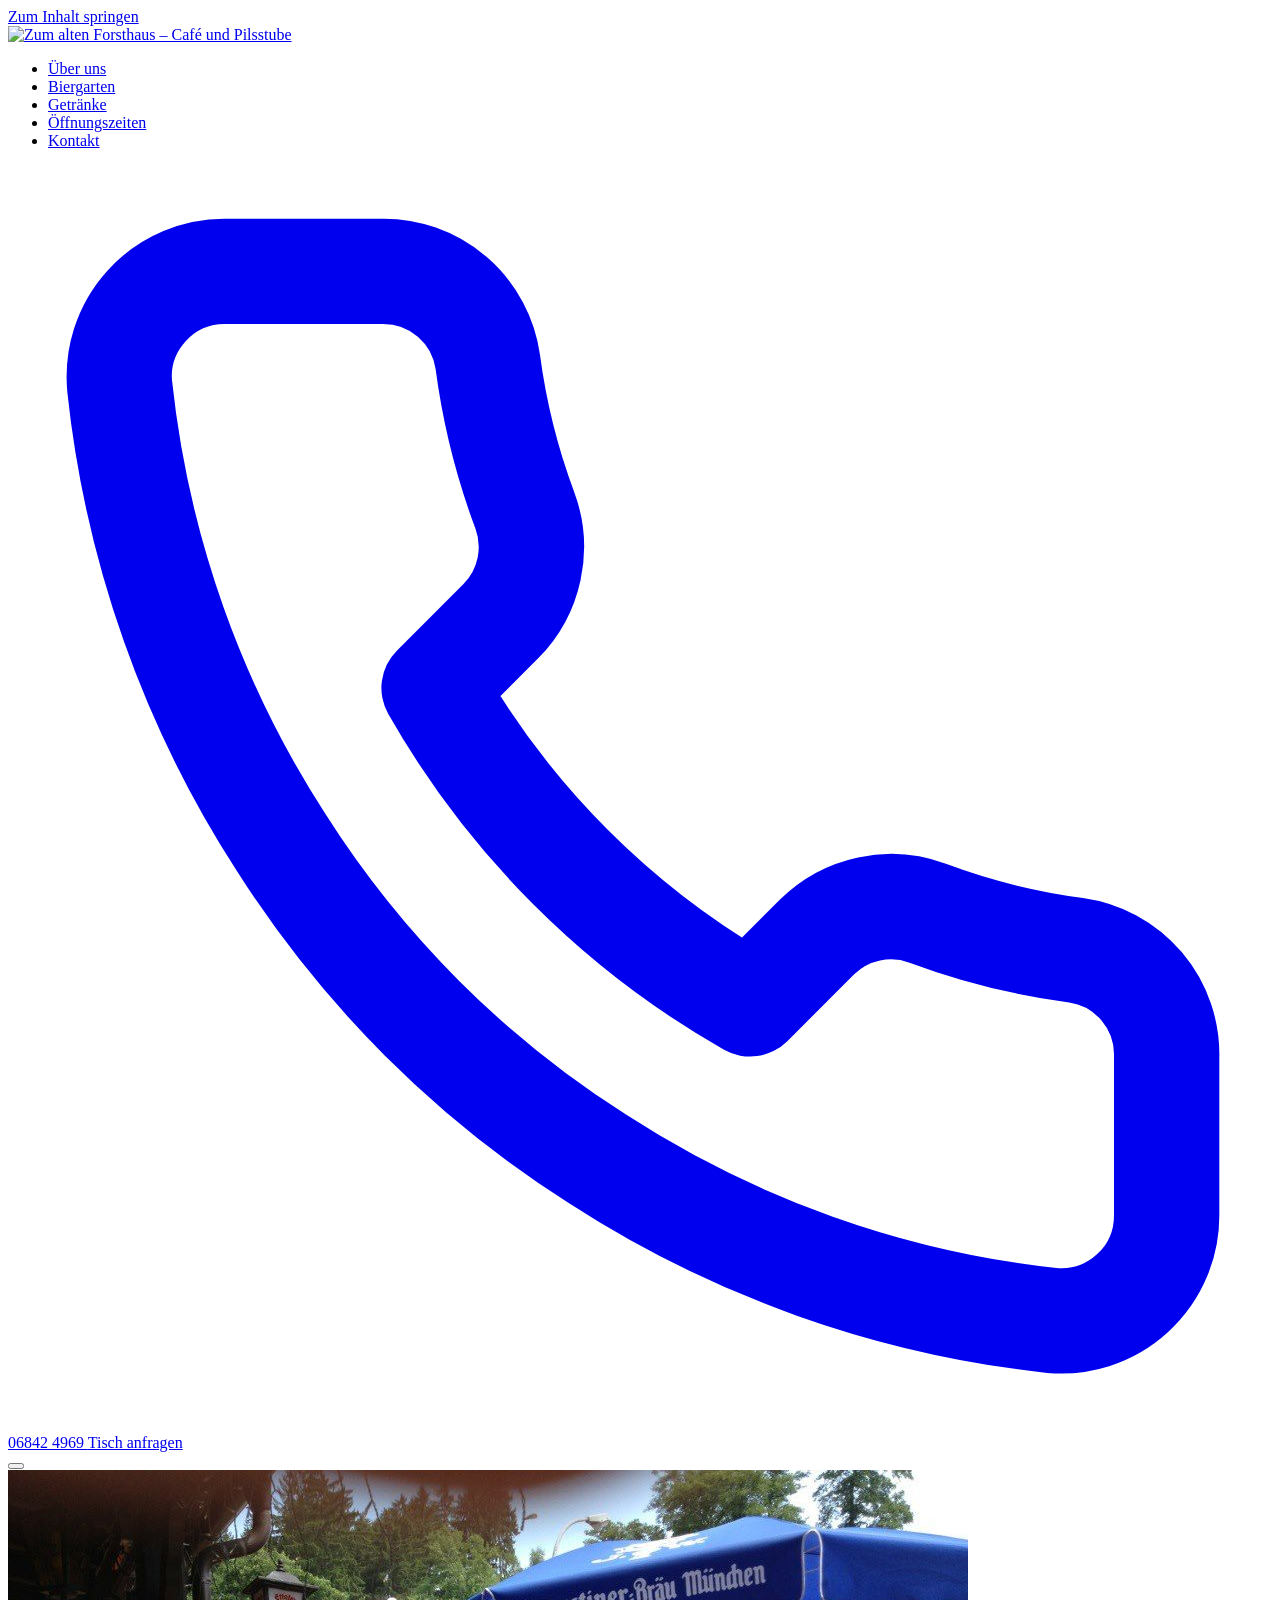
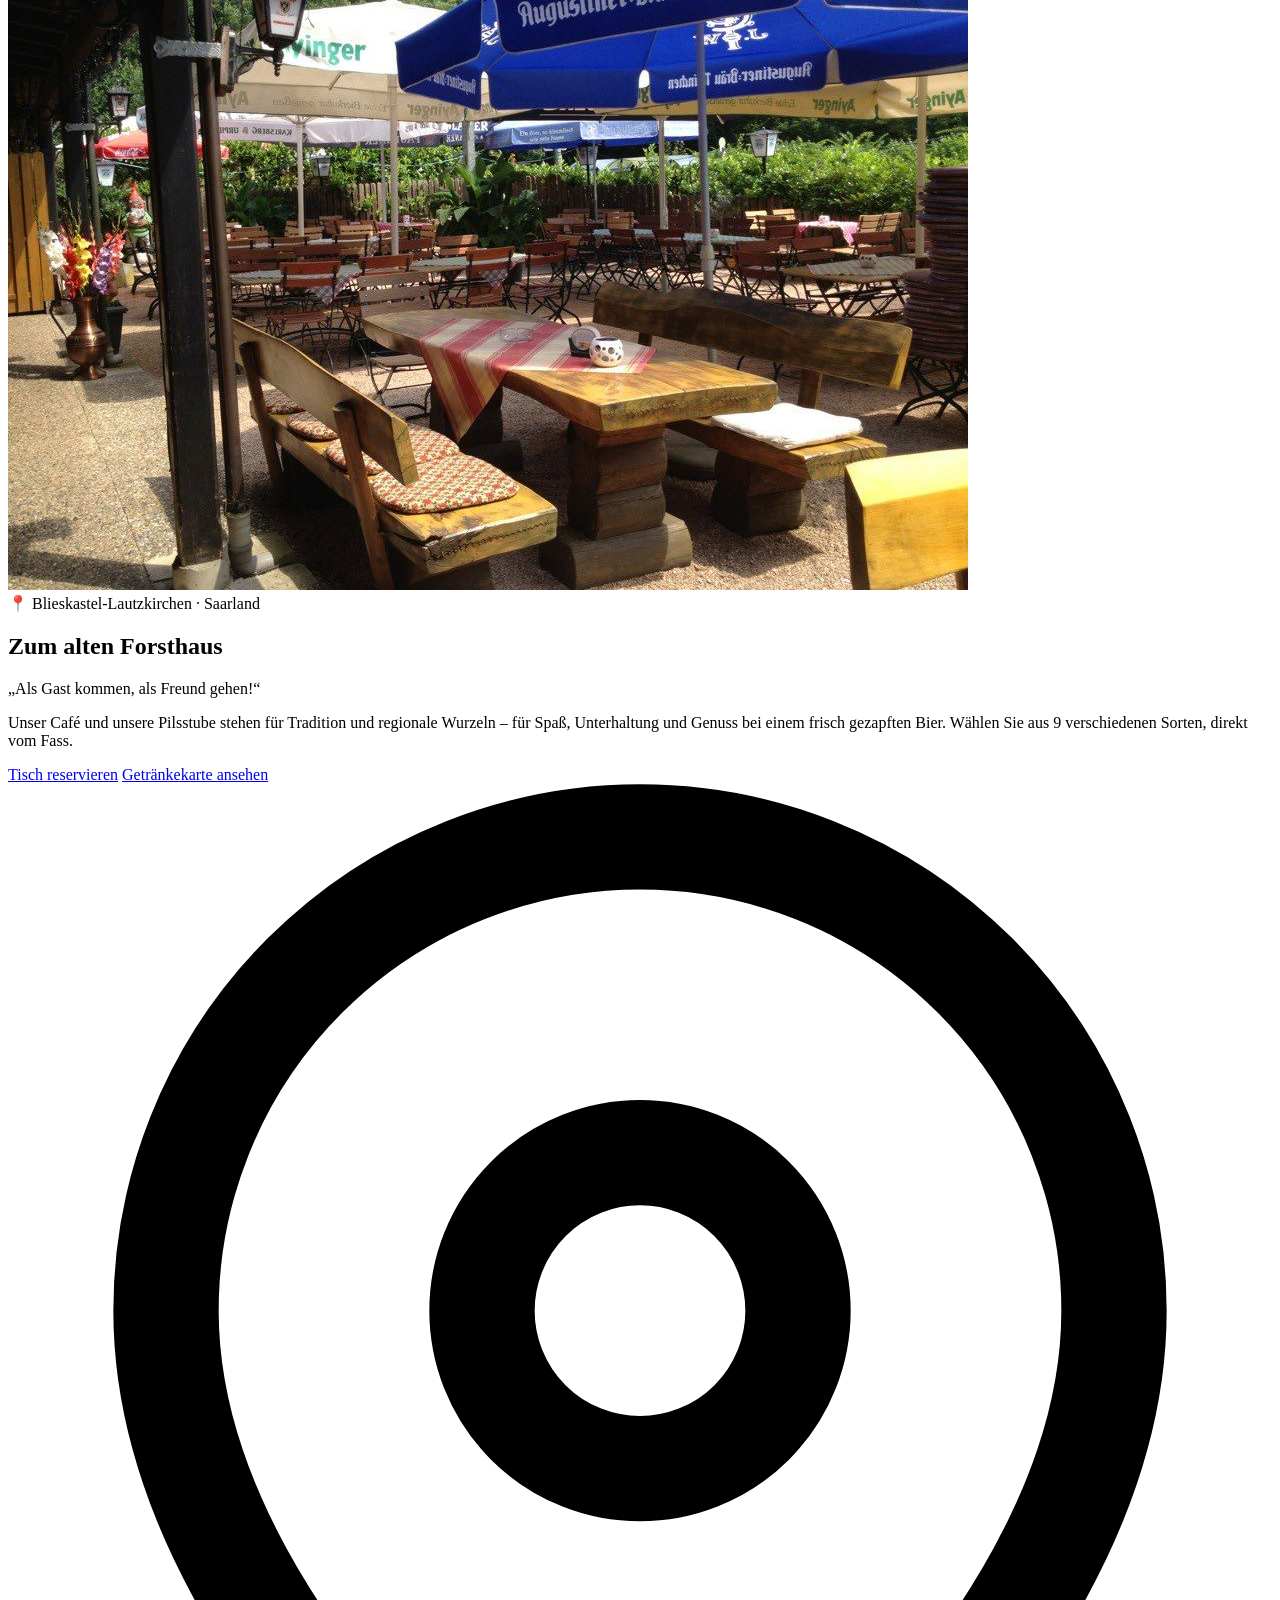
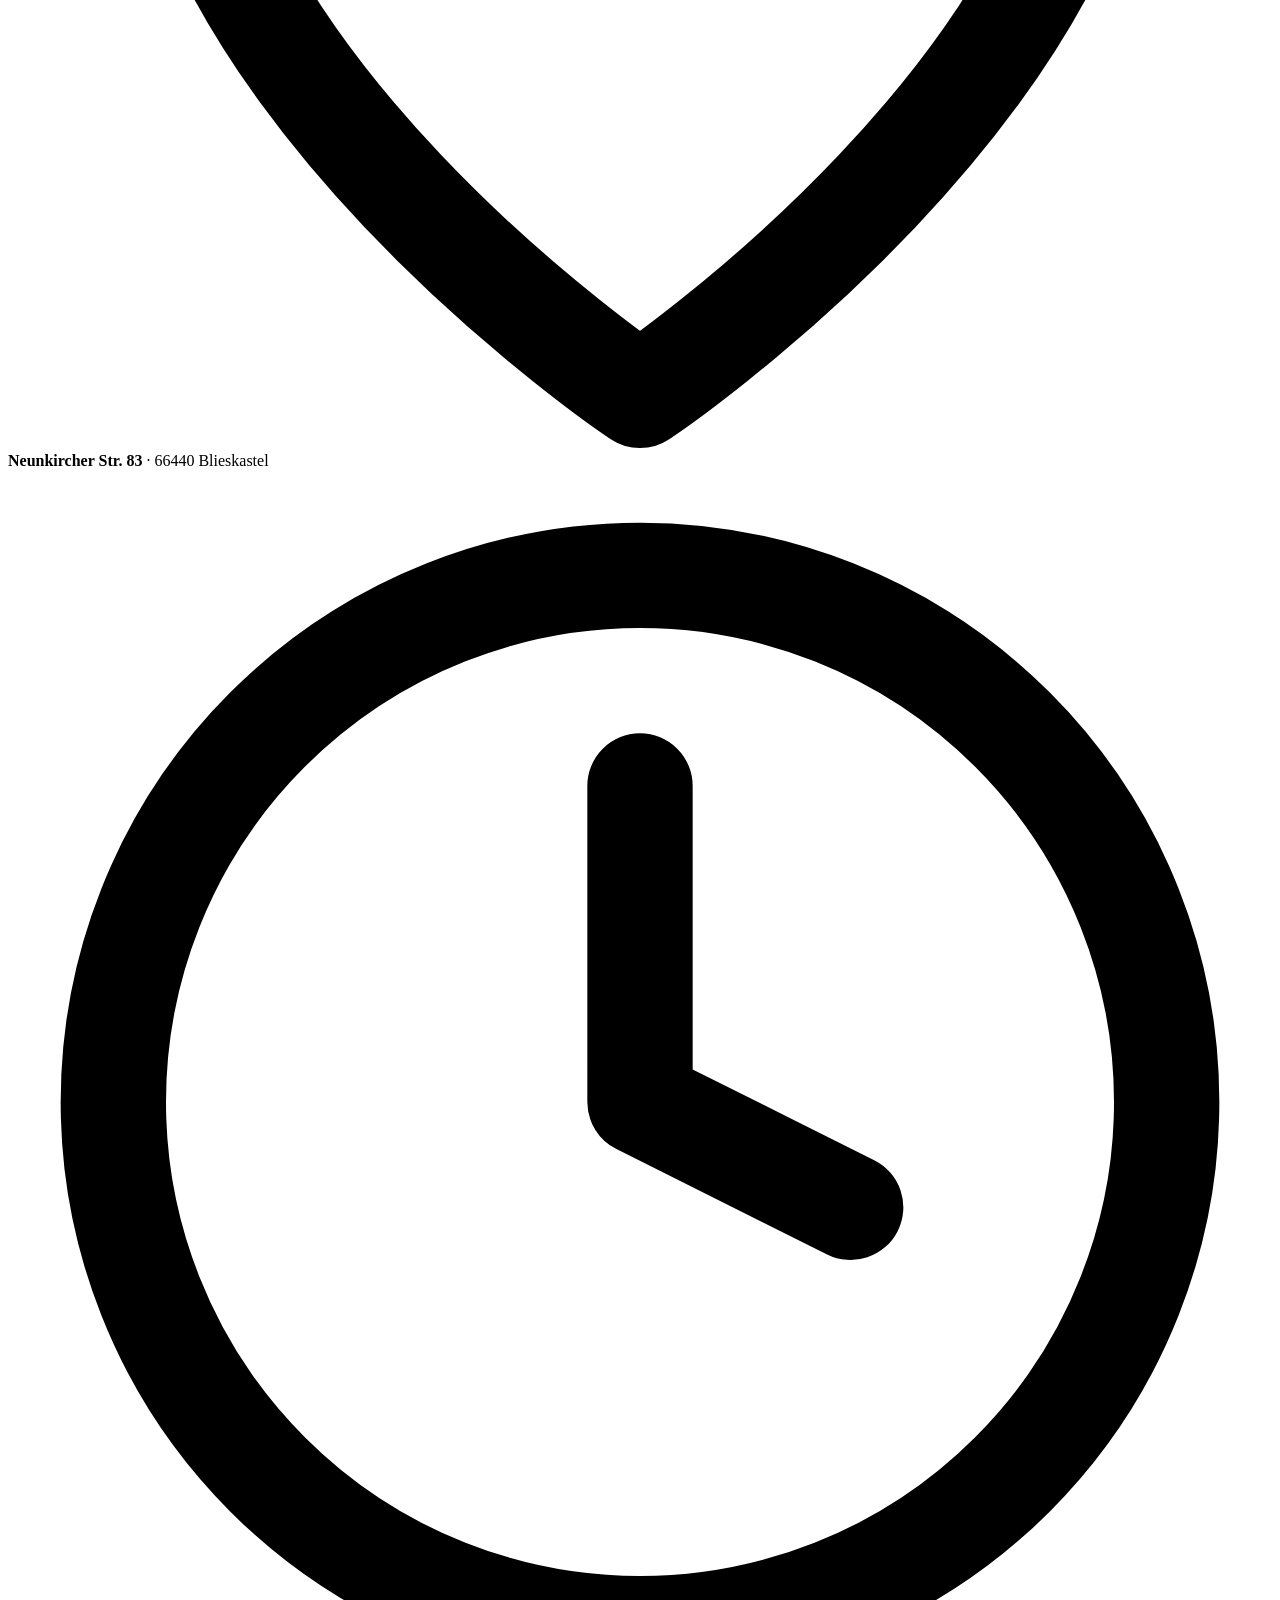
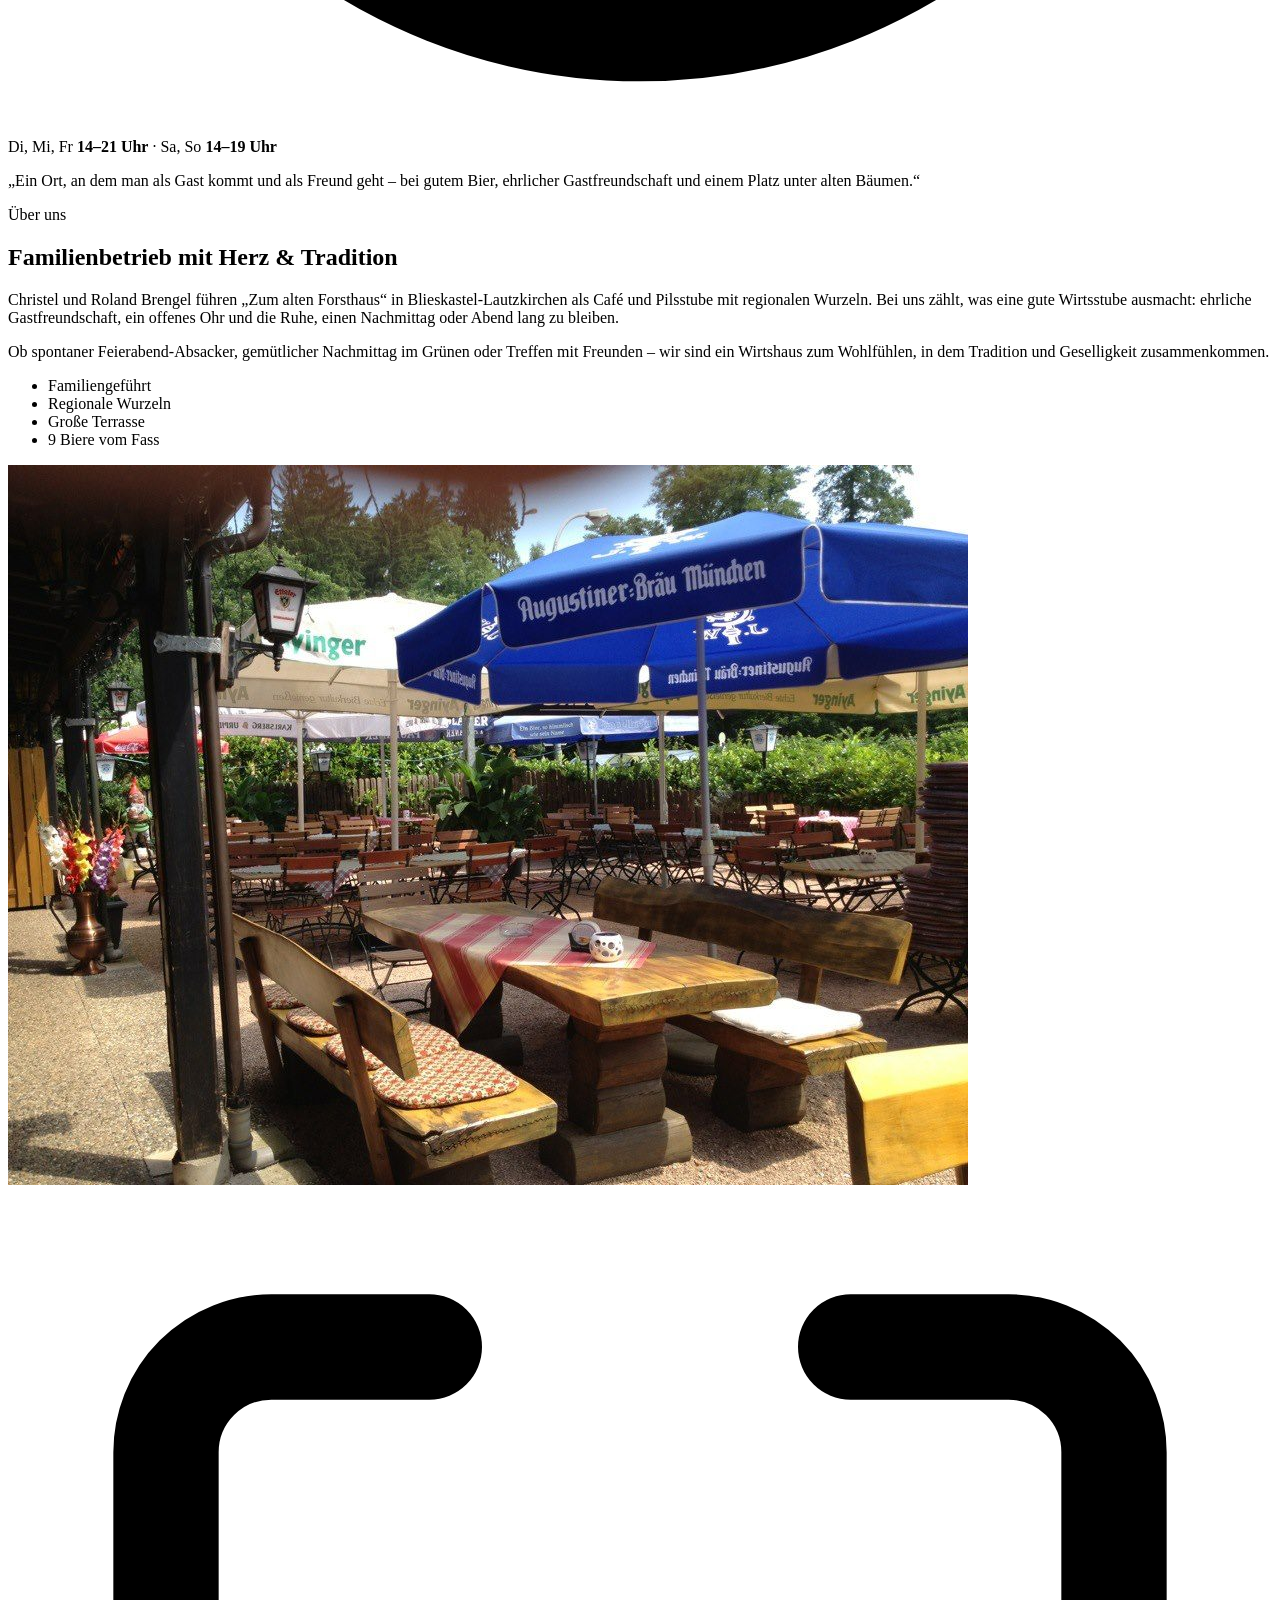
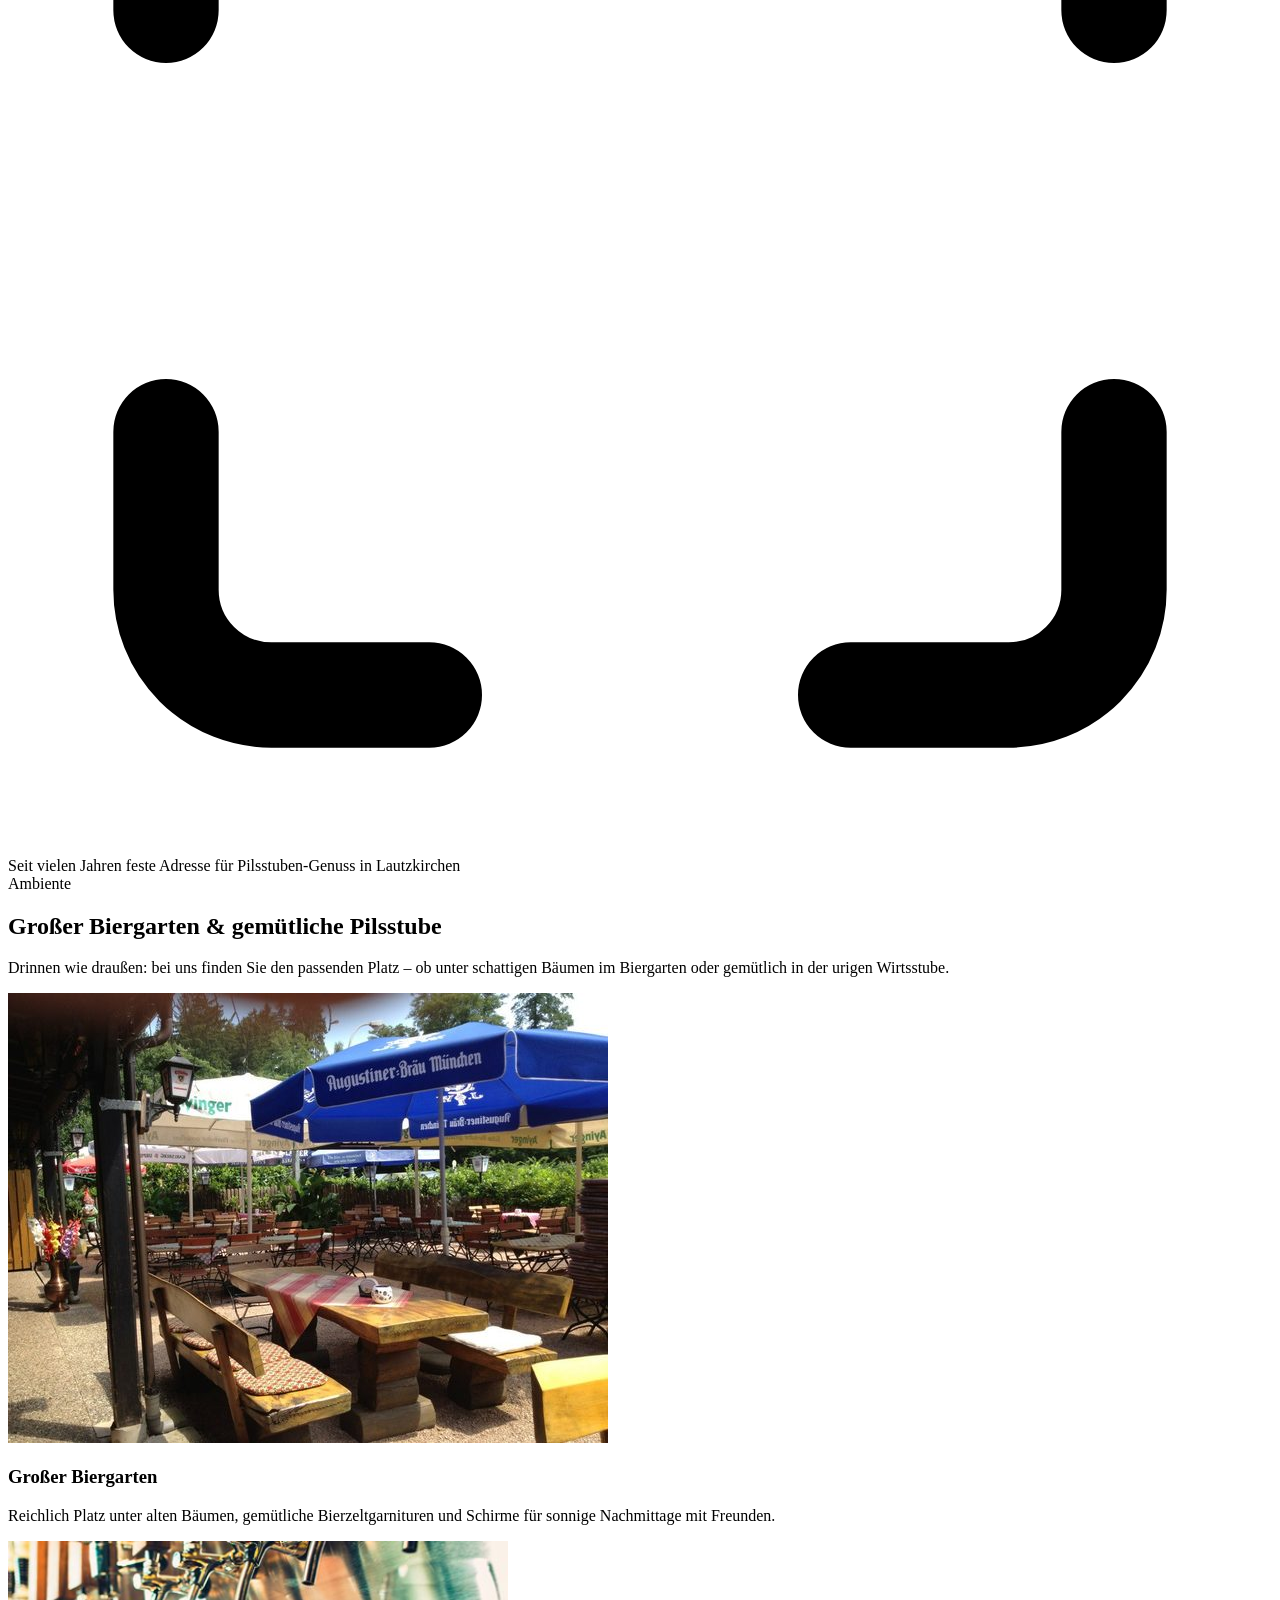
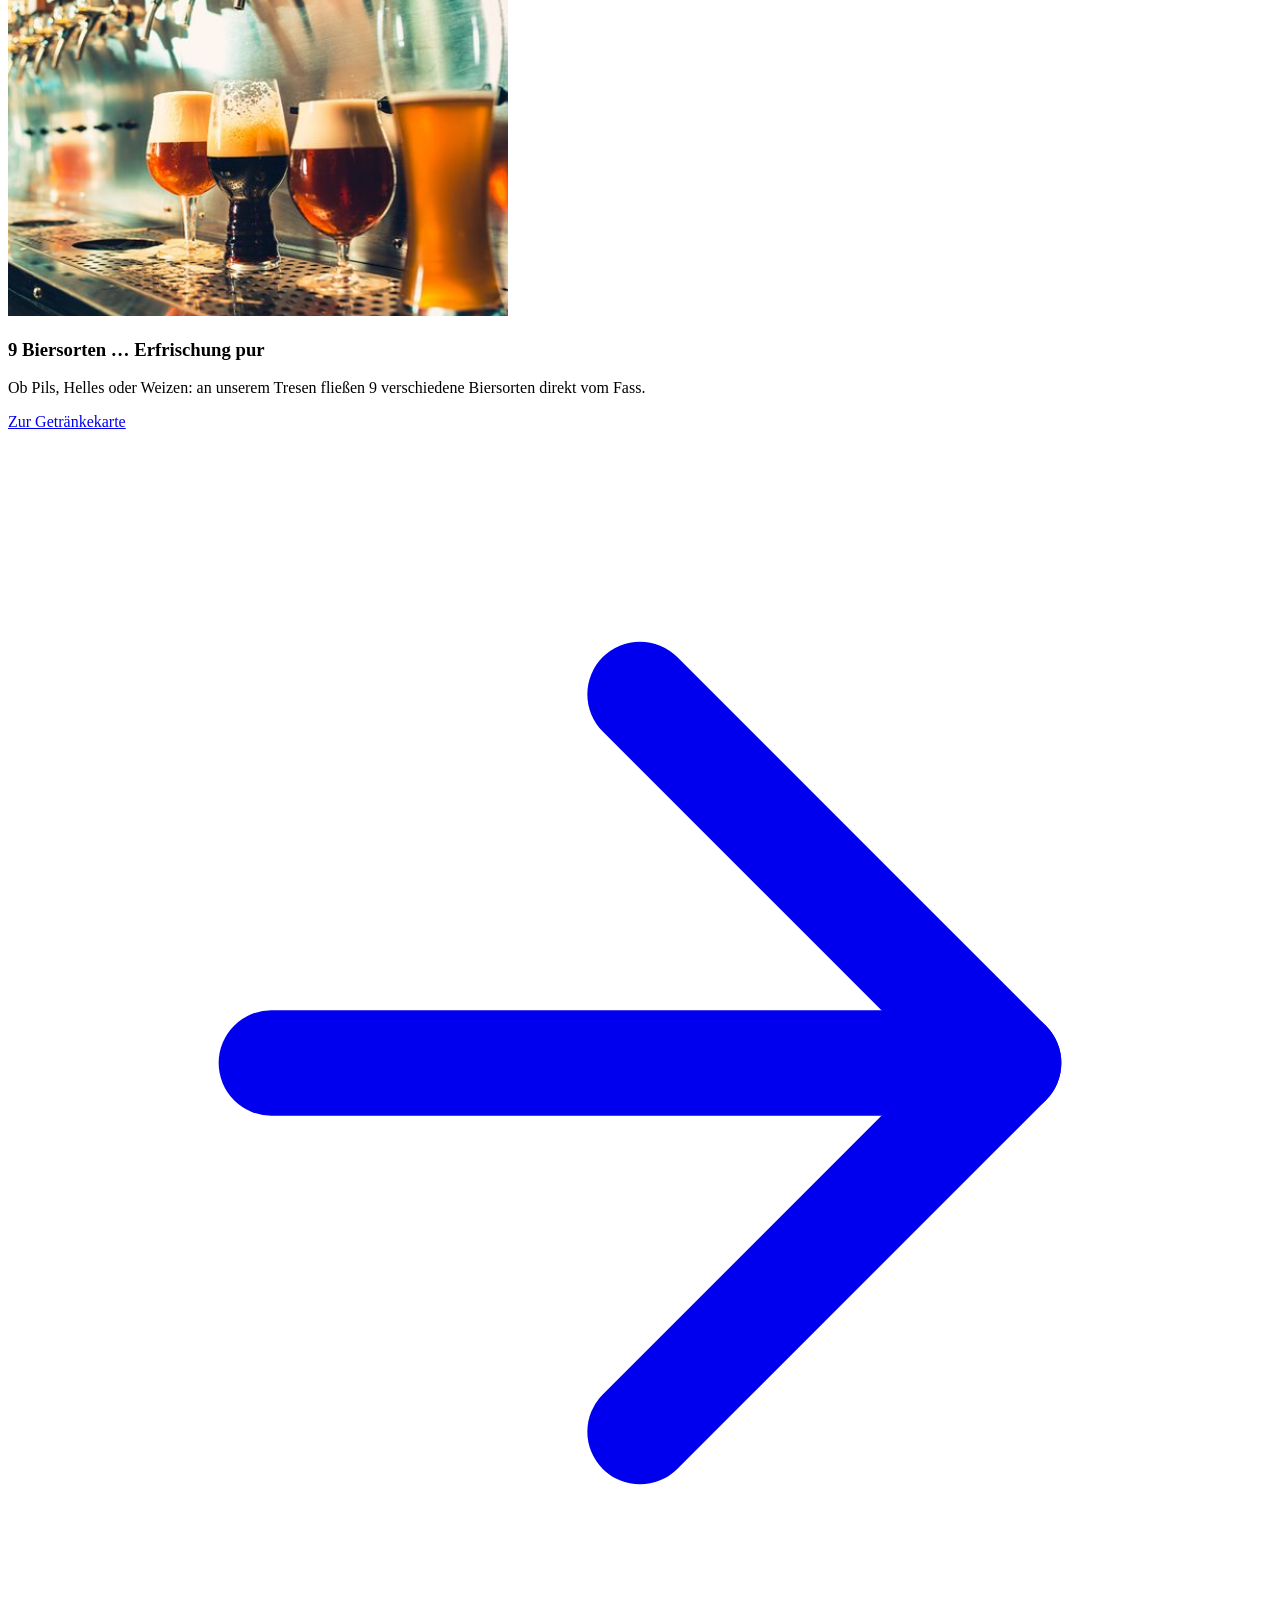
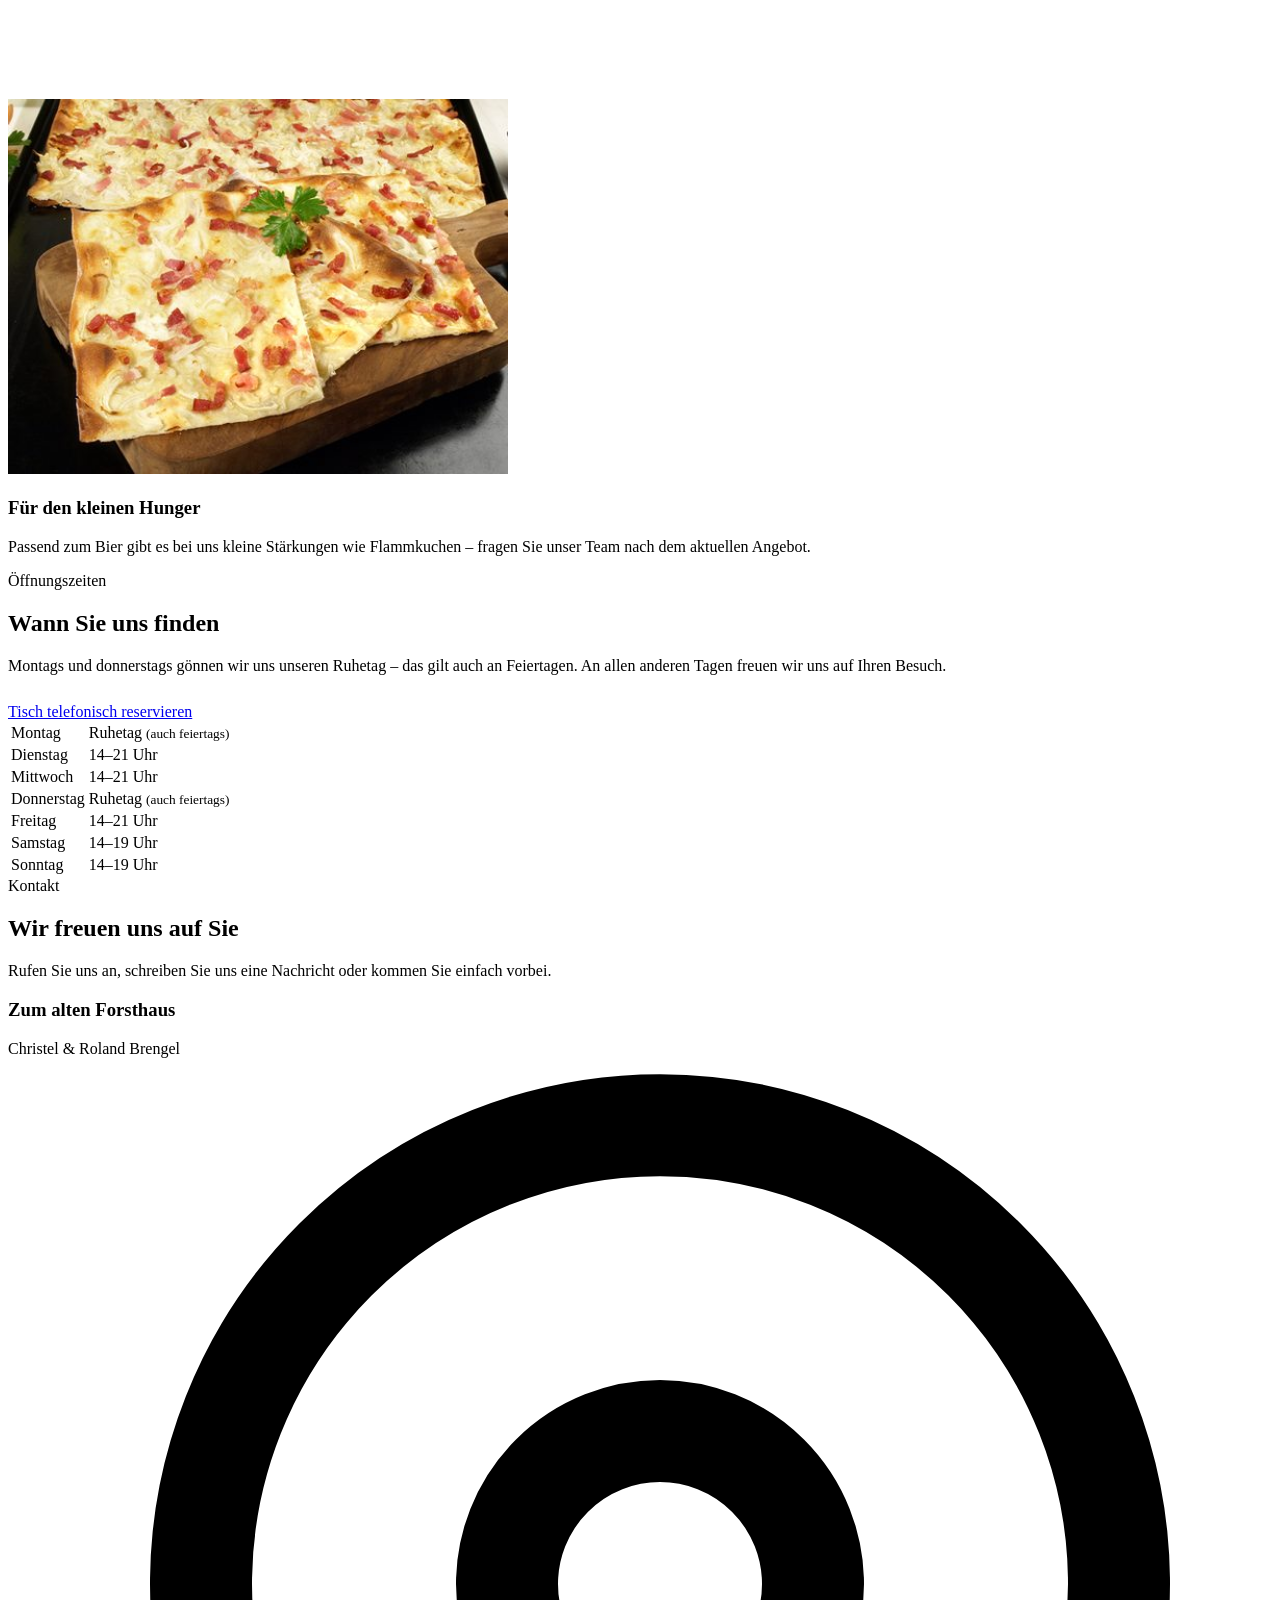
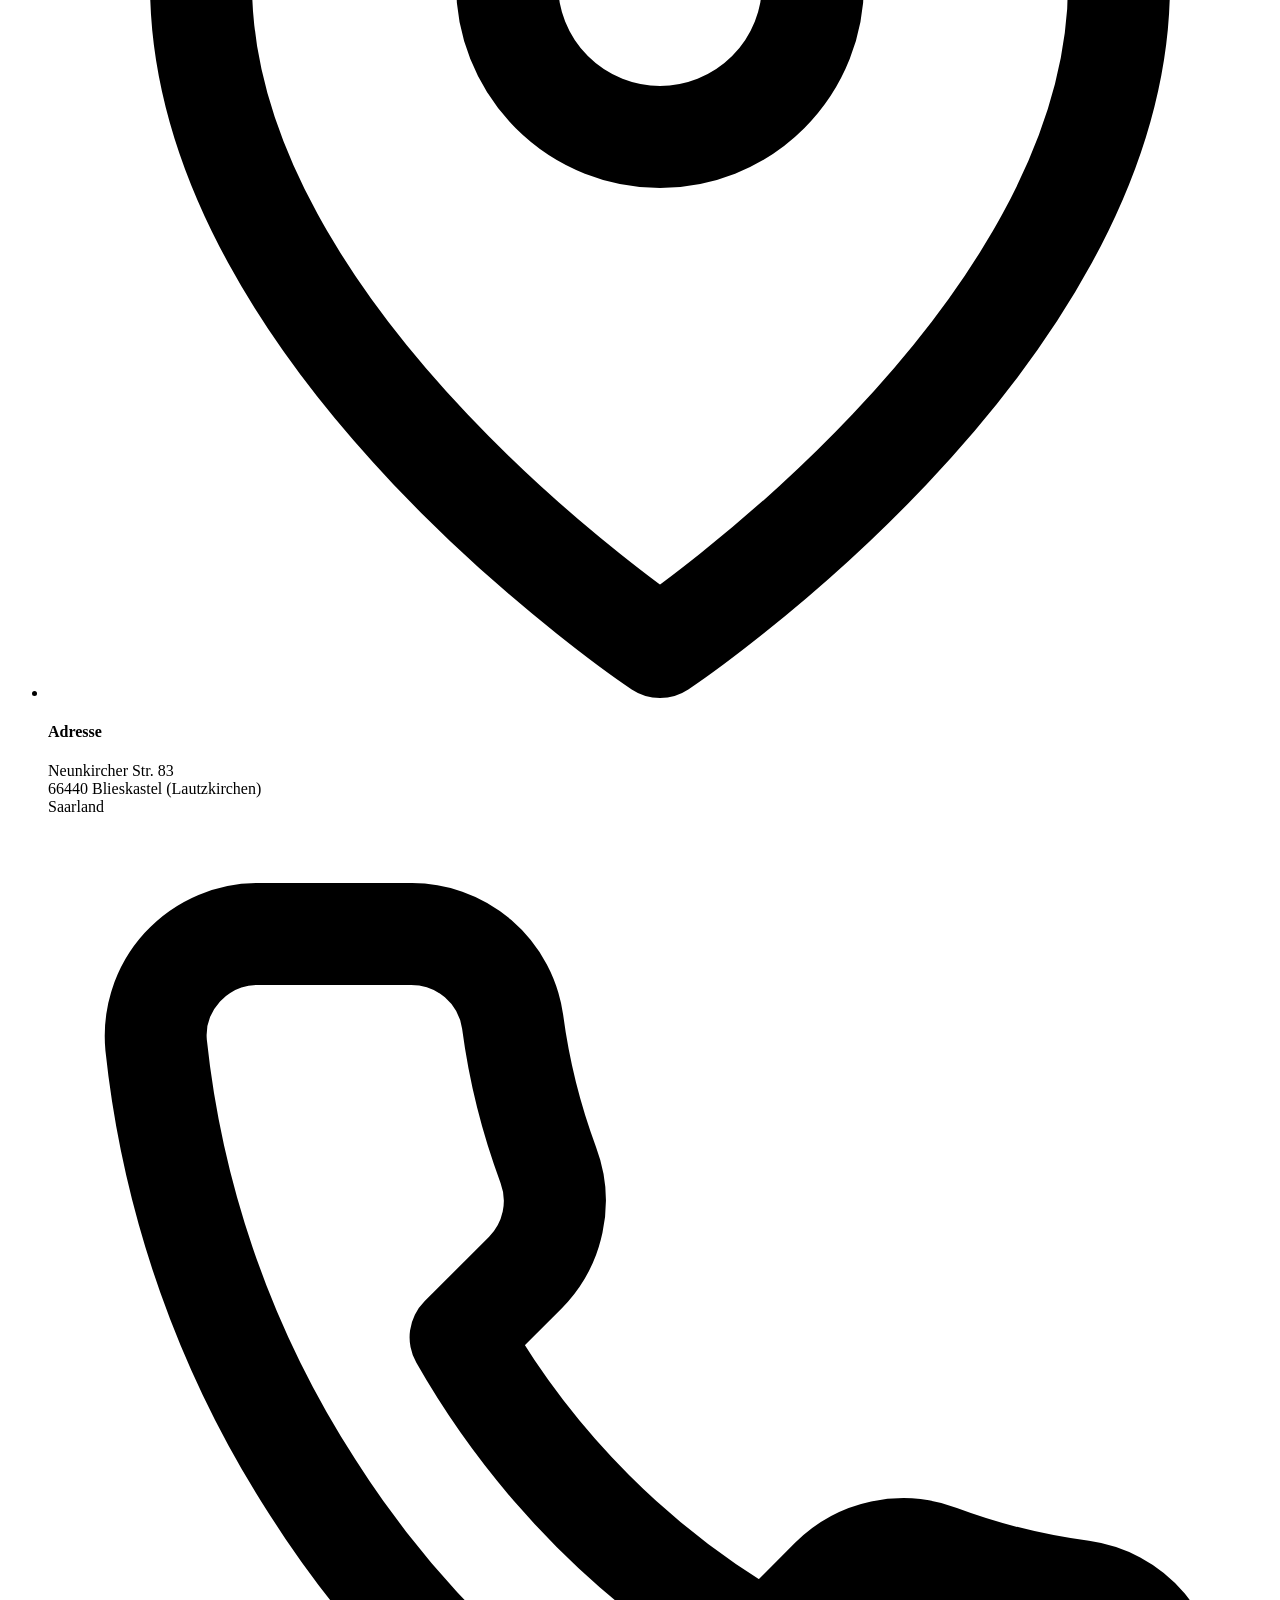
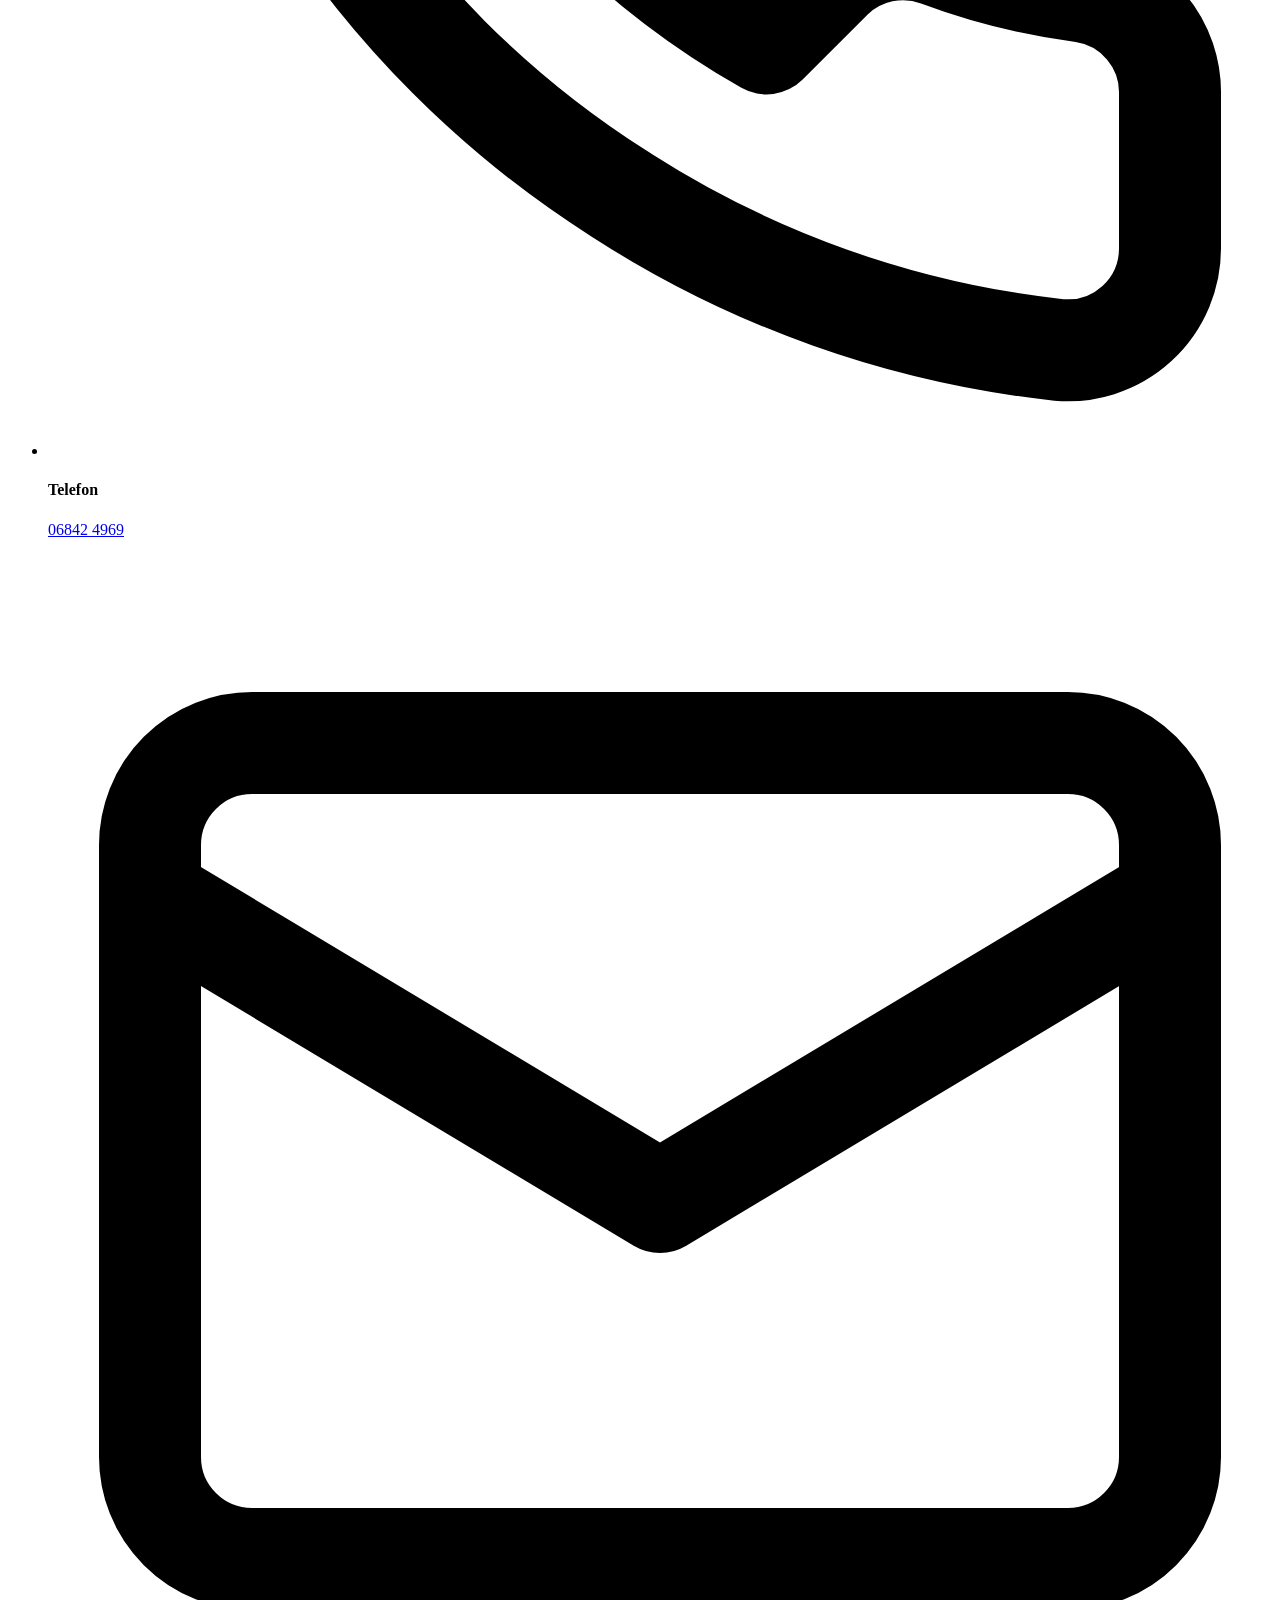
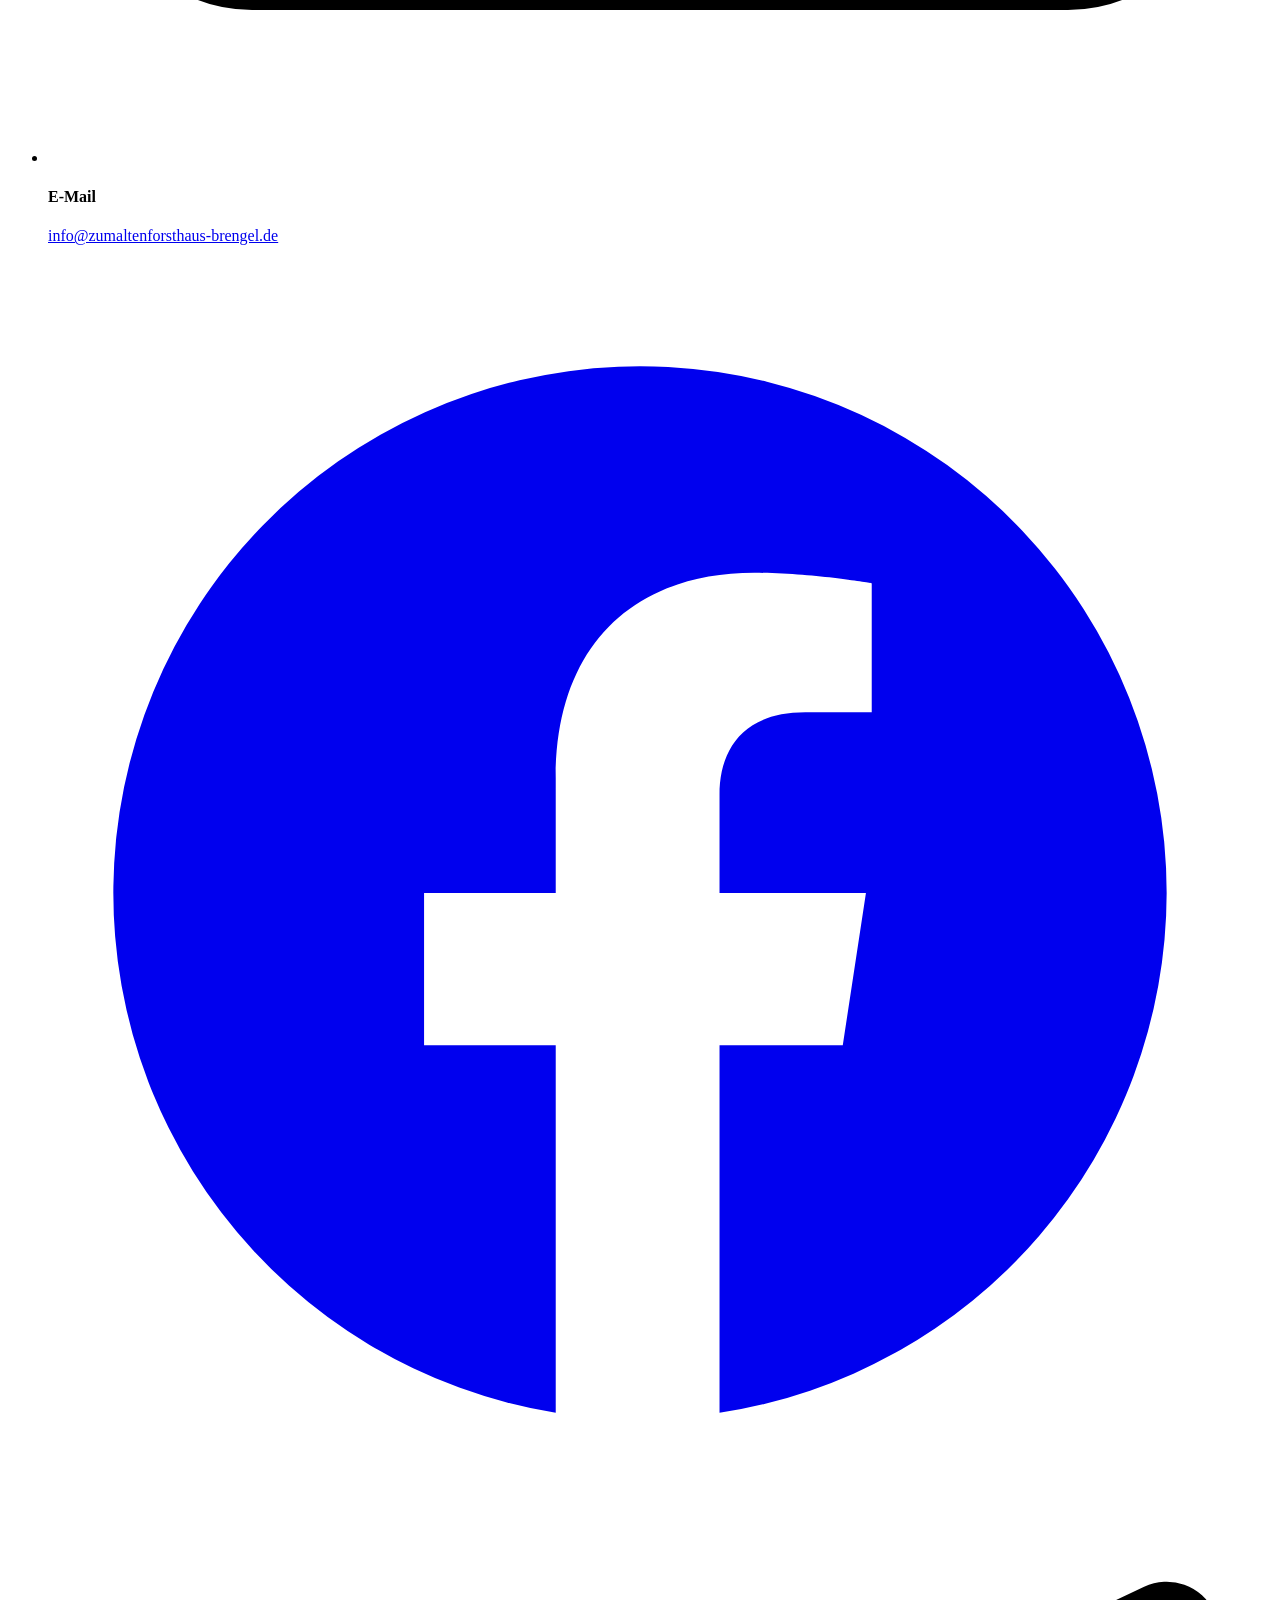
==== index.html @ a4720bac "Preview-Deploy: Zum alten Forsthaus (Redesign) Nur für Präsentationszwecke – Pfade auf /zum-alten-fo" ====
<!DOCTYPE html>
<html lang="de-DE">
<head>
<meta charset="UTF-8">
<meta name="viewport" content="width=device-width, initial-scale=1">
<title>Zum alten Forsthaus – Café &amp; Pilsstube in Blieskastel-Lautzkirchen</title>
<meta name="description" content="Café und Pilsstube „Zum alten Forsthaus“ in Blieskastel-Lautzkirchen: großer Biergarten, 9 Biersorten frisch vom Fass, gemütliche Wirtsstube. Familienbetrieb von Christel &amp; Roland Brengel.">
<link rel="canonical" href="https://zumaltenforsthaus-brengel.de/">

<!-- Open Graph / Facebook -->
<meta property="og:locale" content="de_DE">
<meta property="og:type" content="restaurant">
<meta property="og:site_name" content="Zum alten Forsthaus">
<meta property="og:title" content="Zum alten Forsthaus – Café &amp; Pilsstube in Blieskastel-Lautzkirchen">
<meta property="og:description" content="Großer Biergarten, 9 Biersorten frisch vom Fass und eine gemütliche Wirtsstube: Café und Pilsstube „Zum alten Forsthaus“ in Blieskastel-Lautzkirchen.">
<meta property="og:url" content="https://zumaltenforsthaus-brengel.de/">
<meta property="og:image" content="https://zumaltenforsthaus-brengel.de/assets/img/biergarten-md.jpg">
<meta property="og:image:width" content="960">
<meta property="og:image:height" content="720">

<!-- Twitter -->
<meta name="twitter:card" content="summary_large_image">
<meta name="twitter:title" content="Zum alten Forsthaus – Café &amp; Pilsstube in Blieskastel-Lautzkirchen">
<meta name="twitter:description" content="Großer Biergarten, 9 Biersorten frisch vom Fass und eine gemütliche Wirtsstube in Blieskastel-Lautzkirchen.">
<meta name="twitter:image" content="https://zumaltenforsthaus-brengel.de/assets/img/biergarten-md.jpg">

<meta name="robots" content="index, follow">
<meta name="theme-color" content="#58311a">
<link rel="icon" href="/zum-alten-forsthaus-preview/favicon.ico" sizes="any">
<link rel="icon" type="image/png" sizes="32x32" href="/zum-alten-forsthaus-preview/assets/img/favicon-32.png">
<link rel="apple-touch-icon" href="/zum-alten-forsthaus-preview/assets/img/favicon-180.png">
<link rel="manifest" href="/zum-alten-forsthaus-preview/site.webmanifest">
<link rel="preload" as="image" href="/zum-alten-forsthaus-preview/assets/img/biergarten-md.jpg" imagesrcset="/assets/img/biergarten-sm.jpg 600w, /assets/img/biergarten-md.jpg 960w" imagesizes="100vw">
<link rel="preload" as="font" type="font/woff2" href="/zum-alten-forsthaus-preview/assets/fonts/inter-400.woff2" crossorigin>
<link rel="stylesheet" href="/zum-alten-forsthaus-preview/assets/css/style.css">

<!-- LocalBusiness Strukturierte Daten -->
<script type="application/ld+json">
{
  "@context": "https://schema.org",
  "@type": ["CafeOrCoffeeShop", "BarOrPub"],
  "@id": "https://zumaltenforsthaus-brengel.de/#business",
  "name": "Zum alten Forsthaus",
  "alternateName": "Café und Pilsstube Zum alten Forsthaus",
  "url": "https://zumaltenforsthaus-brengel.de/",
  "image": "https://zumaltenforsthaus-brengel.de/assets/img/biergarten-md.jpg",
  "logo": "https://zumaltenforsthaus-brengel.de/assets/img/logo.png",
  "telephone": "+49-6842-4969",
  "email": "info@zumaltenforsthaus-brengel.de",
  "priceRange": "€€",
  "description": "Café und Pilsstube in Blieskastel-Lautzkirchen mit großem Biergarten und 9 Biersorten frisch vom Fass.",
  "address": {
    "@type": "PostalAddress",
    "streetAddress": "Neunkircher Str. 83",
    "addressLocality": "Blieskastel",
    "addressRegion": "Saarland",
    "postalCode": "66440",
    "addressCountry": "DE"
  },
  "openingHoursSpecification": [
    { "@type": "OpeningHoursSpecification", "dayOfWeek": ["Tuesday","Wednesday","Friday"], "opens": "14:00", "closes": "21:00" },
    { "@type": "OpeningHoursSpecification", "dayOfWeek": ["Saturday","Sunday"], "opens": "14:00", "closes": "19:00" }
  ],
  "sameAs": [
    "https://www.facebook.com/Zum-alten-Forsthaus-636646933018652/"
  ],
  "menu": "https://zumaltenforsthaus-brengel.de/getraenke",
  "servesCuisine": "Regionale Wirtshausküche, Flammkuchen, Bier vom Fass"
}
</script>
</head>
<body>
<a class="skip-link" href="#main">Zum Inhalt springen</a>

<header class="site-header">
  <div class="container header-inner">
    <a class="brand" href="/zum-alten-forsthaus-preview/" aria-label="Zum alten Forsthaus – Startseite">
      <img src="/zum-alten-forsthaus-preview/assets/img/logo.png" width="350" height="97" alt="Zum alten Forsthaus – Café und Pilsstube">
    </a>
    <nav class="main-nav" aria-label="Hauptnavigation">
      <ul>
        <li><a href="#ueber-uns">Über uns</a></li>
        <li><a href="#biergarten">Biergarten</a></li>
        <li><a href="/zum-alten-forsthaus-preview/getraenke.html">Getränke</a></li>
        <li><a href="#oeffnungszeiten">Öffnungszeiten</a></li>
        <li><a href="#kontakt">Kontakt</a></li>
      </ul>
      <div class="header-cta">
        <a class="header-phone" href="tel:+4968424969">
          <svg viewBox="0 0 24 24" fill="none" stroke="currentColor" stroke-width="2" stroke-linecap="round" stroke-linejoin="round"><path d="M22 16.92v3a2 2 0 0 1-2.18 2 19.79 19.79 0 0 1-8.63-3.07 19.5 19.5 0 0 1-6-6 19.79 19.79 0 0 1-3.07-8.67A2 2 0 0 1 4.11 2h3a2 2 0 0 1 2 1.72c.127.96.361 1.903.7 2.81a2 2 0 0 1-.45 2.11L8.09 9.91a16 16 0 0 0 6 6l1.27-1.27a2 2 0 0 1 2.11-.45c.907.339 1.85.573 2.81.7A2 2 0 0 1 22 16.92z"/></svg>
          <span>06842&nbsp;4969</span>
        </a>
        <a class="btn btn-primary" href="#kontakt">Tisch anfragen</a>
      </div>
    </nav>
    <button class="nav-toggle" aria-label="Menü öffnen" aria-expanded="false" aria-controls="mobile-nav">
      <span></span><span></span><span></span>
    </button>
  </div>
  <div id="mobile-nav" class="mobile-nav" hidden>
    <ul>
      <li><a href="#ueber-uns">Über uns</a></li>
      <li><a href="#biergarten">Biergarten</a></li>
      <li><a href="/zum-alten-forsthaus-preview/getraenke.html">Getränke</a></li>
      <li><a href="#oeffnungszeiten">Öffnungszeiten</a></li>
      <li><a href="#kontakt">Kontakt</a></li>
      <li><a href="tel:+4968424969">06842 4969 anrufen</a></li>
    </ul>
  </div>
</header>

<main id="main">

  <!-- Hero -->
  <section class="hero">
    <div class="hero-media">
      <img src="/zum-alten-forsthaus-preview/assets/img/biergarten-md.jpg"
           srcset="/assets/img/biergarten-sm.jpg 600w, /assets/img/biergarten-md.jpg 960w"
           sizes="100vw"
           width="960" height="720"
           alt="Sonniger Biergarten mit rustikalen Holzbänken und Sonnenschirmen im Café Zum alten Forsthaus"
           fetchpriority="high">
    </div>
    <div class="container hero-content">
      <span class="hero-badge">📍 Blieskastel-Lautzkirchen · Saarland</span>
      <h1>Zum alten Forsthaus</h1>
      <p class="tagline">„Als Gast kommen, als Freund gehen!“</p>
      <p class="lede">Unser Café und unsere Pilsstube stehen für Tradition und regionale Wurzeln – für Spaß, Unterhaltung und Genuss bei einem frisch gezapften Bier. Wählen Sie aus 9 verschiedenen Sorten, direkt vom Fass.</p>
      <div class="btn-row">
        <a class="btn btn-primary" href="#kontakt">Tisch reservieren</a>
        <a class="btn btn-ghost" href="/zum-alten-forsthaus-preview/getraenke.html">Getränkekarte ansehen</a>
      </div>
      <div class="hero-meta">
        <div>
          <svg viewBox="0 0 24 24" fill="none" stroke="currentColor" stroke-width="2" stroke-linecap="round" stroke-linejoin="round"><path d="M21 10c0 7-9 13-9 13s-9-6-9-13a9 9 0 0 1 18 0z"/><circle cx="12" cy="10" r="3"/></svg>
          <span><strong>Neunkircher Str. 83</strong> · 66440 Blieskastel</span>
        </div>
        <div>
          <svg viewBox="0 0 24 24" fill="none" stroke="currentColor" stroke-width="2" stroke-linecap="round" stroke-linejoin="round"><circle cx="12" cy="12" r="10"/><polyline points="12 6 12 12 16 14"/></svg>
          <span>Di, Mi, Fr <strong>14–21 Uhr</strong> · Sa, So <strong>14–19 Uhr</strong></span>
        </div>
      </div>
    </div>
  </section>

  <div class="motto">
    <div class="container">
      <p>„Ein Ort, an dem man als Gast kommt und als Freund geht – bei gutem Bier, ehrlicher Gastfreundschaft und einem Platz unter alten Bäumen.“</p>
    </div>
  </div>

  <!-- Über uns -->
  <section class="section" id="ueber-uns">
    <div class="container feature-grid">
      <div class="feature-text">
        <span class="eyebrow">Über uns</span>
        <h2 class="section-title">Familienbetrieb mit Herz &amp; Tradition</h2>
        <p>Christel und Roland Brengel führen „Zum alten Forsthaus“ in Blieskastel-Lautzkirchen als Café und Pilsstube mit regionalen Wurzeln. Bei uns zählt, was eine gute Wirtsstube ausmacht: ehrliche Gastfreundschaft, ein offenes Ohr und die Ruhe, einen Nachmittag oder Abend lang zu bleiben.</p>
        <p>Ob spontaner Feierabend-Absacker, gemütlicher Nachmittag im Grünen oder Treffen mit Freunden – wir sind ein Wirtshaus zum Wohlfühlen, in dem Tradition und Geselligkeit zusammenkommen.</p>
        <ul class="pill-list">
          <li>Familiengeführt</li>
          <li>Regionale Wurzeln</li>
          <li>Große Terrasse</li>
          <li>9 Biere vom Fass</li>
        </ul>
      </div>
      <div class="feature-media">
        <img src="/zum-alten-forsthaus-preview/assets/img/biergarten-md.jpg"
             srcset="/assets/img/biergarten-sm.jpg 600w, /assets/img/biergarten-md.jpg 960w"
             sizes="(max-width: 980px) 100vw, 45vw"
             width="960" height="720" loading="lazy"
             alt="Gäste sitzen an Holztischen im schattigen Biergarten des Forsthauses">
        <div class="frame-note">
          <svg viewBox="0 0 24 24" fill="none" stroke="currentColor" stroke-width="2" stroke-linecap="round" stroke-linejoin="round"><path d="M8 3H5a2 2 0 0 0-2 2v3m18 0V5a2 2 0 0 0-2-2h-3m0 18h3a2 2 0 0 0 2-2v-3M3 16v3a2 2 0 0 0 2 2h3"/></svg>
          Seit vielen Jahren feste Adresse für Pilsstuben-Genuss in Lautzkirchen
        </div>
      </div>
    </div>
  </section>

  <!-- Biergarten / Pilsstube -->
  <section class="section section-alt" id="biergarten">
    <div class="container">
      <div class="section-head center">
        <span class="eyebrow">Ambiente</span>
        <h2 class="section-title">Großer Biergarten &amp; gemütliche Pilsstube</h2>
        <p class="section-lede" style="margin-inline:auto">Drinnen wie draußen: bei uns finden Sie den passenden Platz – ob unter schattigen Bäumen im Biergarten oder gemütlich in der urigen Wirtsstube.</p>
      </div>
      <div class="offer-grid">
        <article class="offer-card">
          <div class="offer-media">
            <img src="/zum-alten-forsthaus-preview/assets/img/biergarten-sm.jpg" srcset="/assets/img/biergarten-sm.jpg 600w, /assets/img/biergarten-md.jpg 960w" sizes="(max-width: 760px) 100vw, 33vw" width="600" height="450" loading="lazy" alt="Großer Biergarten mit Bierzeltgarnituren und Sonnenschirmen">
          </div>
          <div class="offer-body">
            <h3>Großer Biergarten</h3>
            <p>Reichlich Platz unter alten Bäumen, gemütliche Bierzeltgarnituren und Schirme für sonnige Nachmittage mit Freunden.</p>
          </div>
        </article>
        <article class="offer-card">
          <div class="offer-media">
            <img src="/zum-alten-forsthaus-preview/assets/img/bier-lg.jpg" srcset="/assets/img/bier-sm.jpg 480w, /assets/img/bier-lg.jpg 500w" sizes="(max-width: 760px) 100vw, 33vw" width="500" height="375" loading="lazy" alt="Verschiedene frisch gezapfte Biere in Gläsern">
          </div>
          <div class="offer-body">
            <h3>9 Biersorten … Erfrischung pur</h3>
            <p>Ob Pils, Helles oder Weizen: an unserem Tresen fließen 9 verschiedene Biersorten direkt vom Fass.</p>
            <a class="offer-link" href="/zum-alten-forsthaus-preview/getraenke.html">Zur Getränkekarte
              <svg viewBox="0 0 24 24" fill="none" stroke="currentColor" stroke-width="2" stroke-linecap="round" stroke-linejoin="round"><line x1="5" y1="12" x2="19" y2="12"/><polyline points="12 5 19 12 12 19"/></svg>
            </a>
          </div>
        </article>
        <article class="offer-card">
          <div class="offer-media">
            <img src="/zum-alten-forsthaus-preview/assets/img/flammkuchen-lg.jpg" srcset="/assets/img/flammkuchen-sm.jpg 480w, /assets/img/flammkuchen-lg.jpg 500w" sizes="(max-width: 760px) 100vw, 33vw" width="500" height="375" loading="lazy" alt="Knuspriger Flammkuchen als kleine Stärkung zum Bier">
          </div>
          <div class="offer-body">
            <h3>Für den kleinen Hunger</h3>
            <p>Passend zum Bier gibt es bei uns kleine Stärkungen wie Flammkuchen – fragen Sie unser Team nach dem aktuellen Angebot.</p>
          </div>
        </article>
      </div>
    </div>
  </section>

  <!-- Öffnungszeiten -->
  <section class="section" id="oeffnungszeiten">
    <div class="container hours-wrap">
      <div>
        <span class="eyebrow">Öffnungszeiten</span>
        <h2 class="section-title">Wann Sie uns finden</h2>
        <p class="section-lede">Montags und donnerstags gönnen wir uns unseren Ruhetag – das gilt auch an Feiertagen. An allen anderen Tagen freuen wir uns auf Ihren Besuch.</p>
        <div class="btn-row" style="margin-top:1.8rem">
          <a class="btn btn-outline-brown" href="tel:+4968424969">Tisch telefonisch reservieren</a>
        </div>
      </div>
      <table class="hours-table" aria-label="Öffnungszeiten Zum alten Forsthaus">
        <tbody>
          <tr class="closed"><td>Montag</td><td>Ruhetag <small>(auch feiertags)</small></td></tr>
          <tr><td>Dienstag</td><td>14–21 Uhr</td></tr>
          <tr><td>Mittwoch</td><td>14–21 Uhr</td></tr>
          <tr class="closed"><td>Donnerstag</td><td>Ruhetag <small>(auch feiertags)</small></td></tr>
          <tr><td>Freitag</td><td>14–21 Uhr</td></tr>
          <tr><td>Samstag</td><td>14–19 Uhr</td></tr>
          <tr><td>Sonntag</td><td>14–19 Uhr</td></tr>
        </tbody>
      </table>
    </div>
  </section>

  <!-- Kontakt -->
  <section class="section section-alt" id="kontakt">
    <div class="container">
      <div class="section-head center">
        <span class="eyebrow">Kontakt</span>
        <h2 class="section-title">Wir freuen uns auf Sie</h2>
        <p class="section-lede" style="margin-inline:auto">Rufen Sie uns an, schreiben Sie uns eine Nachricht oder kommen Sie einfach vorbei.</p>
      </div>
      <div class="contact-grid">
        <div class="contact-card">
          <h3>Zum alten Forsthaus</h3>
          <p style="color:var(--text-soft)">Christel &amp; Roland Brengel</p>
          <ul class="contact-list">
            <li>
              <span class="icon"><svg viewBox="0 0 24 24" fill="none" stroke="currentColor" stroke-width="2" stroke-linecap="round" stroke-linejoin="round"><path d="M21 10c0 7-9 13-9 13s-9-6-9-13a9 9 0 0 1 18 0z"/><circle cx="12" cy="10" r="3"/></svg></span>
              <div>
                <h4>Adresse</h4>
                <p>Neunkircher Str. 83<br>66440 Blieskastel (Lautzkirchen)<br>Saarland</p>
              </div>
            </li>
            <li>
              <span class="icon"><svg viewBox="0 0 24 24" fill="none" stroke="currentColor" stroke-width="2" stroke-linecap="round" stroke-linejoin="round"><path d="M22 16.92v3a2 2 0 0 1-2.18 2 19.79 19.79 0 0 1-8.63-3.07 19.5 19.5 0 0 1-6-6 19.79 19.79 0 0 1-3.07-8.67A2 2 0 0 1 4.11 2h3a2 2 0 0 1 2 1.72c.127.96.361 1.903.7 2.81a2 2 0 0 1-.45 2.11L8.09 9.91a16 16 0 0 0 6 6l1.27-1.27a2 2 0 0 1 2.11-.45c.907.339 1.85.573 2.81.7A2 2 0 0 1 22 16.92z"/></svg></span>
              <div>
                <h4>Telefon</h4>
                <a href="tel:+4968424969">06842 4969</a>
              </div>
            </li>
            <li>
              <span class="icon"><svg viewBox="0 0 24 24" fill="none" stroke="currentColor" stroke-width="2" stroke-linecap="round" stroke-linejoin="round"><rect x="2" y="4" width="20" height="16" rx="2"/><path d="m22 7-10 6L2 7"/></svg></span>
              <div>
                <h4>E-Mail</h4>
                <a href="mailto:info@zumaltenforsthaus-brengel.de">info@zumaltenforsthaus-brengel.de</a>
              </div>
            </li>
          </ul>
          <div class="social-row">
            <a href="https://www.facebook.com/Zum-alten-Forsthaus-636646933018652/" target="_blank" rel="noopener" aria-label="Facebook-Seite von Zum alten Forsthaus">
              <svg viewBox="0 0 24 24" fill="currentColor"><path d="M22 12a10 10 0 1 0-11.6 9.87v-6.98H7.9V12h2.5V9.8c0-2.5 1.49-3.88 3.77-3.88 1.09 0 2.23.2 2.23.2v2.45h-1.26c-1.24 0-1.63.77-1.63 1.56V12h2.78l-.44 2.89h-2.34v6.98A10 10 0 0 0 22 12z"/></svg>
            </a>
          </div>
          <div class="map-note">
            <svg viewBox="0 0 24 24" fill="none" stroke="currentColor" stroke-width="2" stroke-linecap="round" stroke-linejoin="round"><path d="M3 11l19-9-9 19-2-8-8-2z"/></svg>
            <span><a href="https://www.google.com/maps/dir/?api=1&destination=Neunkircher+Str.+83,+66440+Blieskastel" target="_blank" rel="noopener">Route in Google&nbsp;Maps planen</a> – wir binden auf dieser Seite bewusst keine Kartendienste von Drittanbietern ein, die schon beim Laden Daten übertragen.</span>
          </div>
        </div>

        <form class="form-card" id="contact-form" novalidate>
          <h3>Tisch anfragen</h3>
          <p class="form-lede">Kurze Nachricht an uns – für Reservierungswünsche rufen Sie uns für eine schnelle Bestätigung gerne auch an.</p>
          <div class="form-grid">
            <div class="field">
              <label for="cf-name">Name *</label>
              <input id="cf-name" name="name" type="text" autocomplete="name" required placeholder="Ihr Name">
            </div>
            <div class="field">
              <label for="cf-phone">Telefon</label>
              <input id="cf-phone" name="phone" type="tel" autocomplete="tel" placeholder="Für Rückfragen">
            </div>
            <div class="field full">
              <label for="cf-email">E-Mail *</label>
              <input id="cf-email" name="email" type="email" autocomplete="email" required placeholder="ihre@email.de">
            </div>
            <div class="field">
              <label for="cf-date">Wunschdatum</label>
              <input id="cf-date" name="date" type="date">
            </div>
            <div class="field">
              <label for="cf-guests">Personen</label>
              <input id="cf-guests" name="guests" type="number" min="1" max="60" placeholder="z. B. 4">
            </div>
            <div class="field full">
              <label for="cf-message">Nachricht *</label>
              <textarea id="cf-message" name="message" rows="4" required placeholder="Ihr Anliegen …"></textarea>
            </div>
          </div>
          <div class="form-foot">
            <p class="form-hint">Mit dem Absenden öffnet sich Ihr E-Mail-Programm mit vorausgefüllter Nachricht an uns. Es werden keine Daten an einen Server übertragen. Details in der <a href="/zum-alten-forsthaus-preview/datenschutz.html" style="color:var(--gold-bright)">Datenschutzerklärung</a>.</p>
            <button class="btn btn-primary" type="submit">Anfrage senden</button>
          </div>
          <p class="form-status" id="form-status" role="status"></p>
        </form>
      </div>
    </div>
  </section>

</main>

<footer class="site-footer">
  <div class="container">
    <div class="footer-grid">
      <div>
        <div class="footer-brand">
          <img src="/zum-alten-forsthaus-preview/assets/img/logo.png" width="180" height="50" alt="Zum alten Forsthaus" loading="lazy">
        </div>
        <p>Café und Pilsstube in Blieskastel-Lautzkirchen. Großer Biergarten, 9 Biere vom Fass, ehrliche Gastfreundschaft.</p>
      </div>
      <div>
        <h5>Navigation</h5>
        <div class="footer-links">
          <a href="#ueber-uns">Über uns</a>
          <a href="#biergarten">Biergarten</a>
          <a href="/zum-alten-forsthaus-preview/getraenke.html">Getränke</a>
          <a href="#kontakt">Kontakt</a>
        </div>
      </div>
      <div>
        <h5>Öffnungszeiten</h5>
        <div class="footer-links">
          <span>Di, Mi, Fr: 14–21 Uhr</span>
          <span>Sa, So: 14–19 Uhr</span>
          <span>Mo, Do: Ruhetag</span>
        </div>
      </div>
      <div>
        <h5>Kontakt</h5>
        <div class="footer-links">
          <a href="tel:+4968424969">06842 4969</a>
          <a href="mailto:info@zumaltenforsthaus-brengel.de">info@zumaltenforsthaus-brengel.de</a>
          <span>Neunkircher Str. 83, 66440 Blieskastel</span>
        </div>
      </div>
    </div>
    <div class="footer-bottom">
      <span>© <span id="year">2026</span> Zum alten Forsthaus – Christel &amp; Roland Brengel</span>
      <div class="footer-legal">
        <a href="/zum-alten-forsthaus-preview/impressum.html">Impressum</a>
        <a href="/zum-alten-forsthaus-preview/datenschutz.html">Datenschutz</a>
      </div>
    </div>
  </div>
</footer>

<div class="cookie-banner" id="cookie-banner" role="dialog" aria-live="polite" aria-label="Cookie-Hinweis">
  <p>Diese Website verwendet ausschließlich technisch notwendige Funktionen – keine Tracking- oder Marketing-Cookies. Mehr dazu in unserer <a href="/zum-alten-forsthaus-preview/datenschutz.html">Datenschutzerklärung</a>.</p>
  <div class="cookie-actions">
    <button class="decline" id="cookie-decline" type="button">Nur notwendige</button>
    <button class="accept" id="cookie-accept" type="button">Verstanden</button>
  </div>
</div>

<button class="back-to-top" id="back-to-top" aria-label="Nach oben scrollen">
  <svg viewBox="0 0 24 24" fill="none" stroke="currentColor" stroke-width="2" stroke-linecap="round" stroke-linejoin="round"><line x1="12" y1="19" x2="12" y2="5"/><polyline points="5 12 12 5 19 12"/></svg>
</button>

<script src="/zum-alten-forsthaus-preview/assets/js/main.js"></script>
</body>
</html>
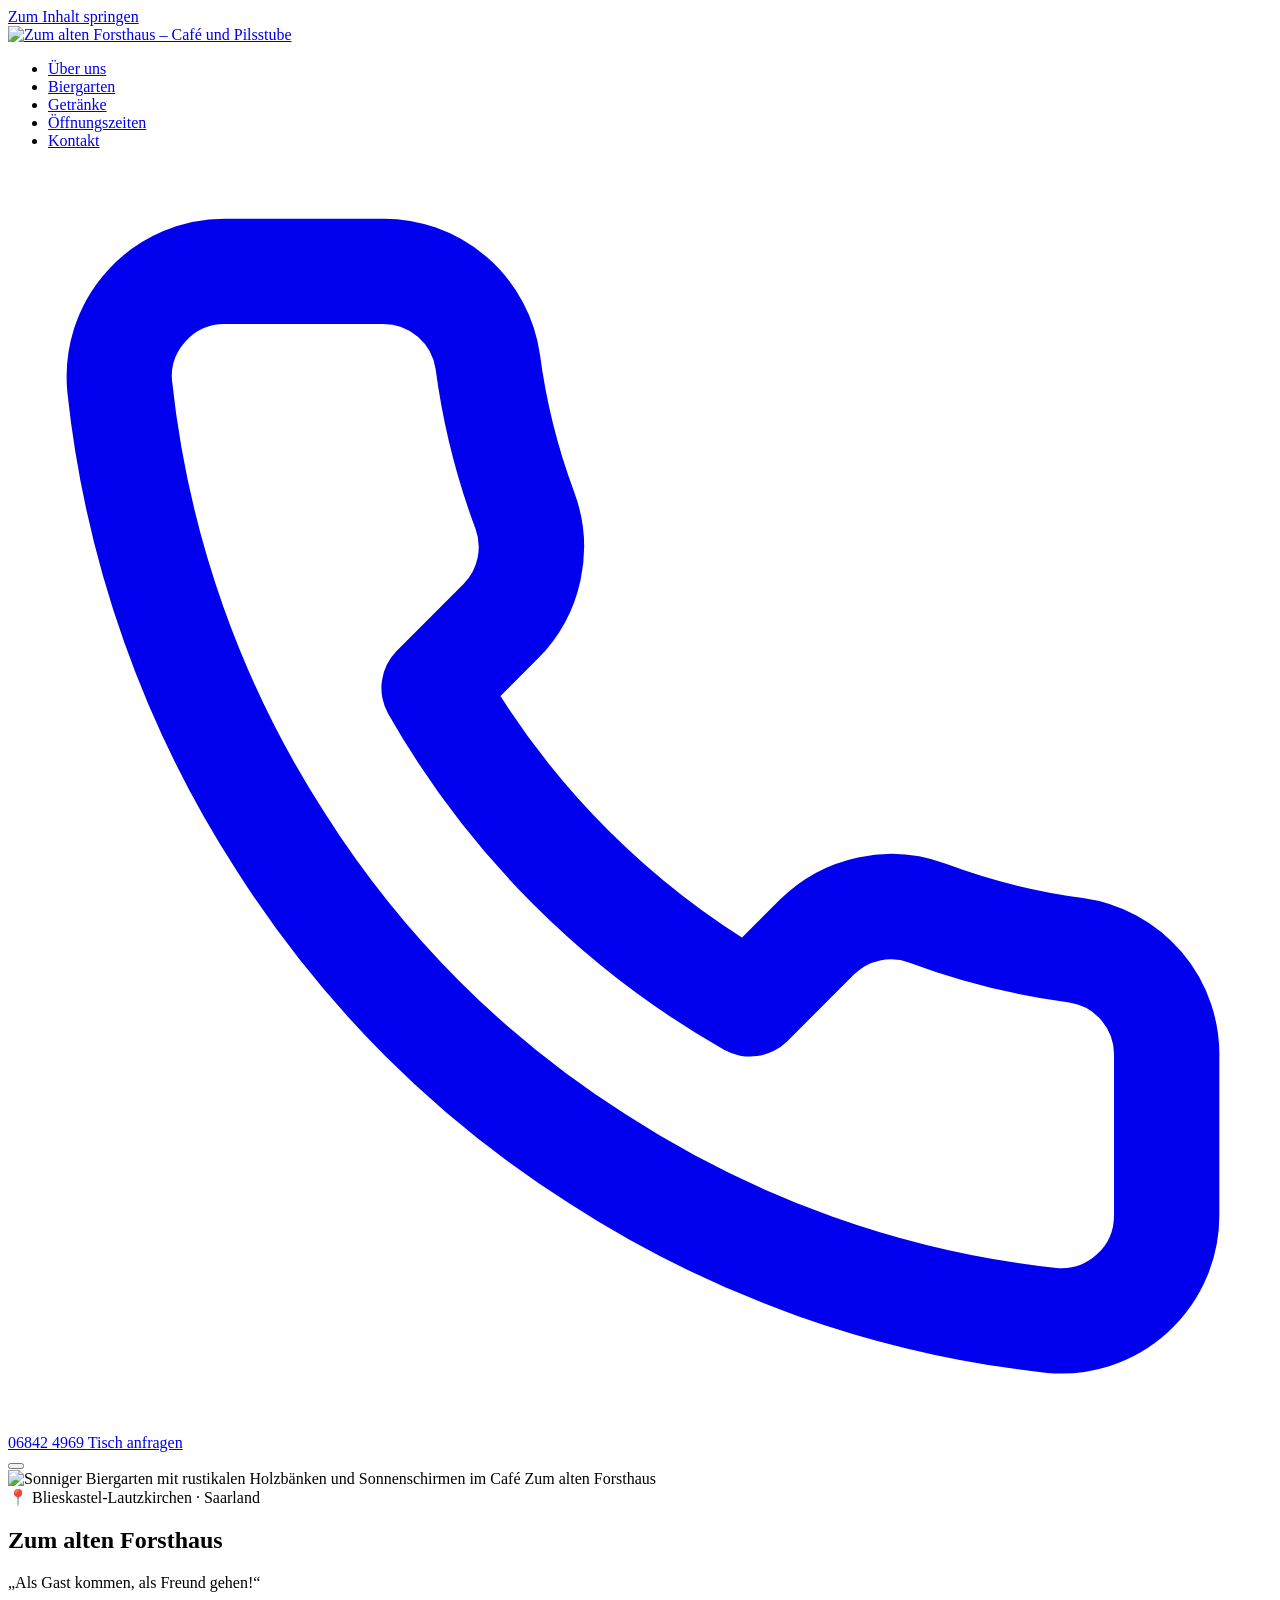
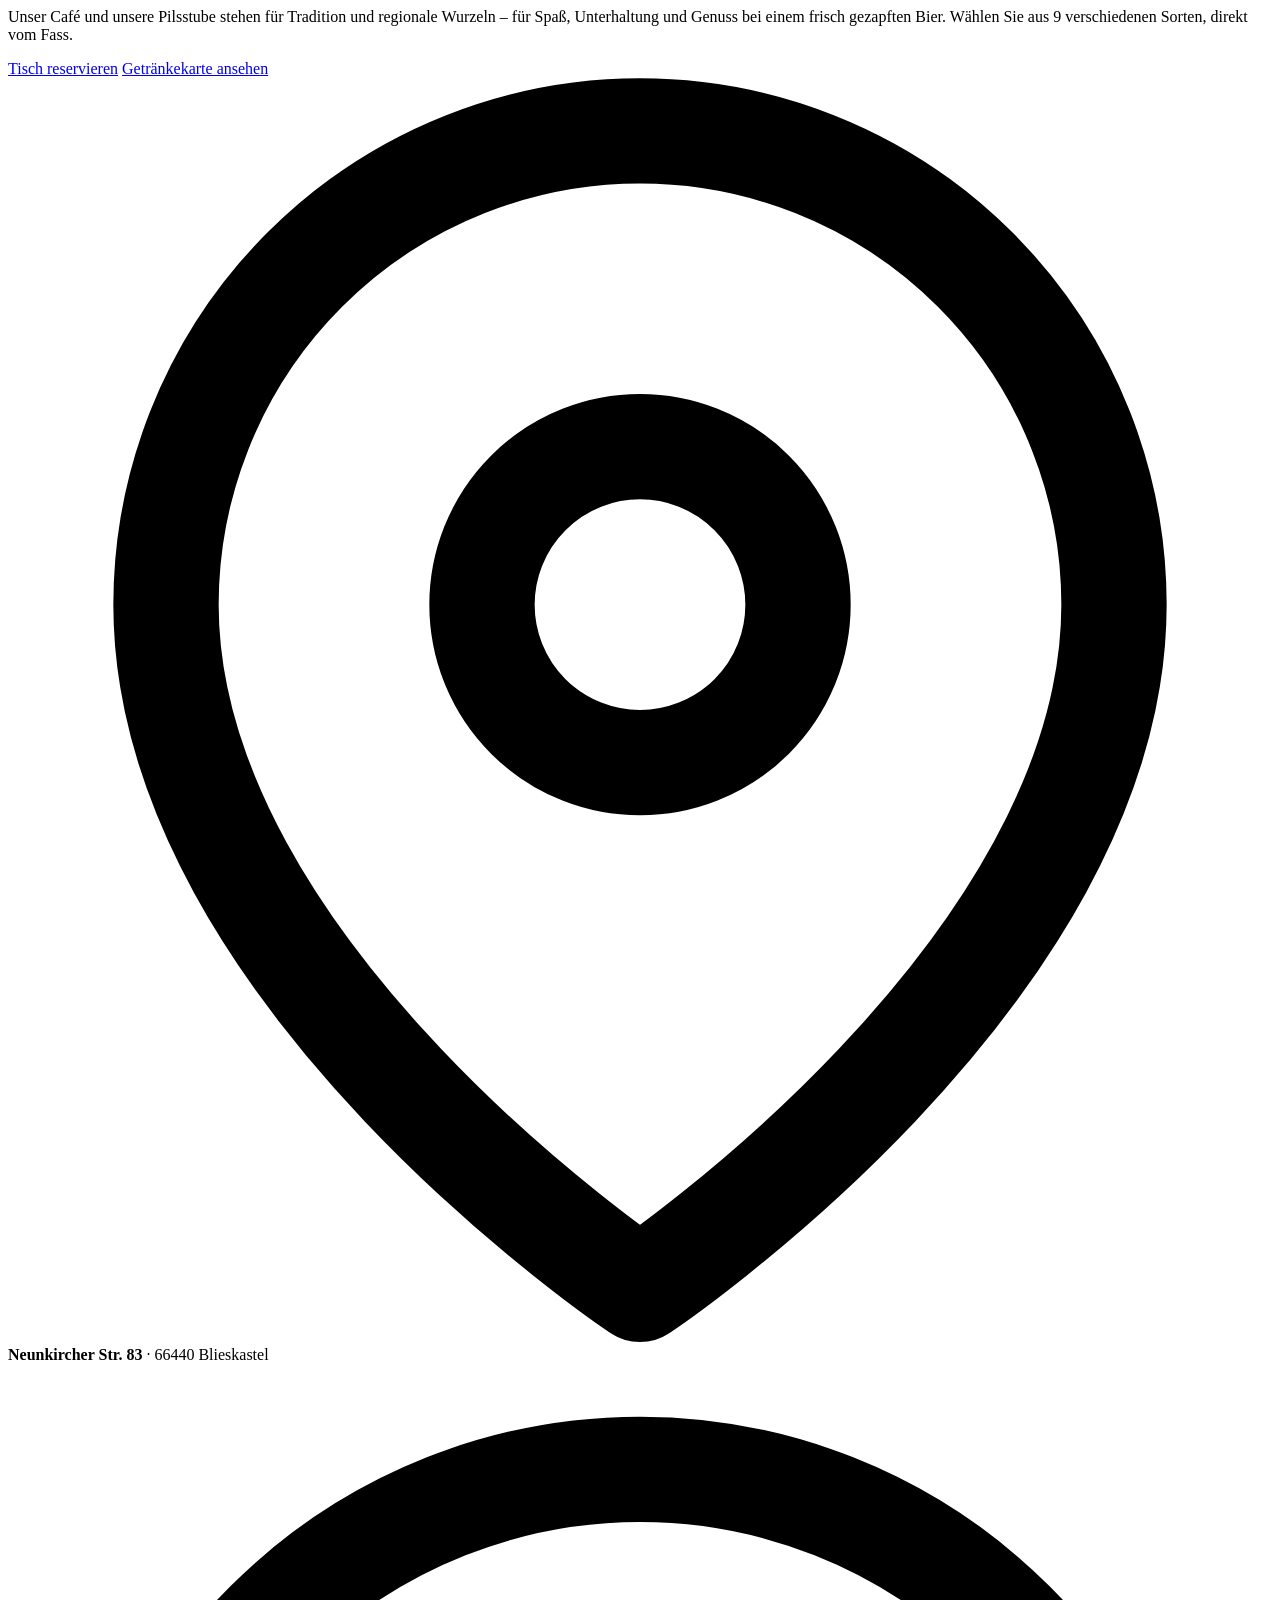
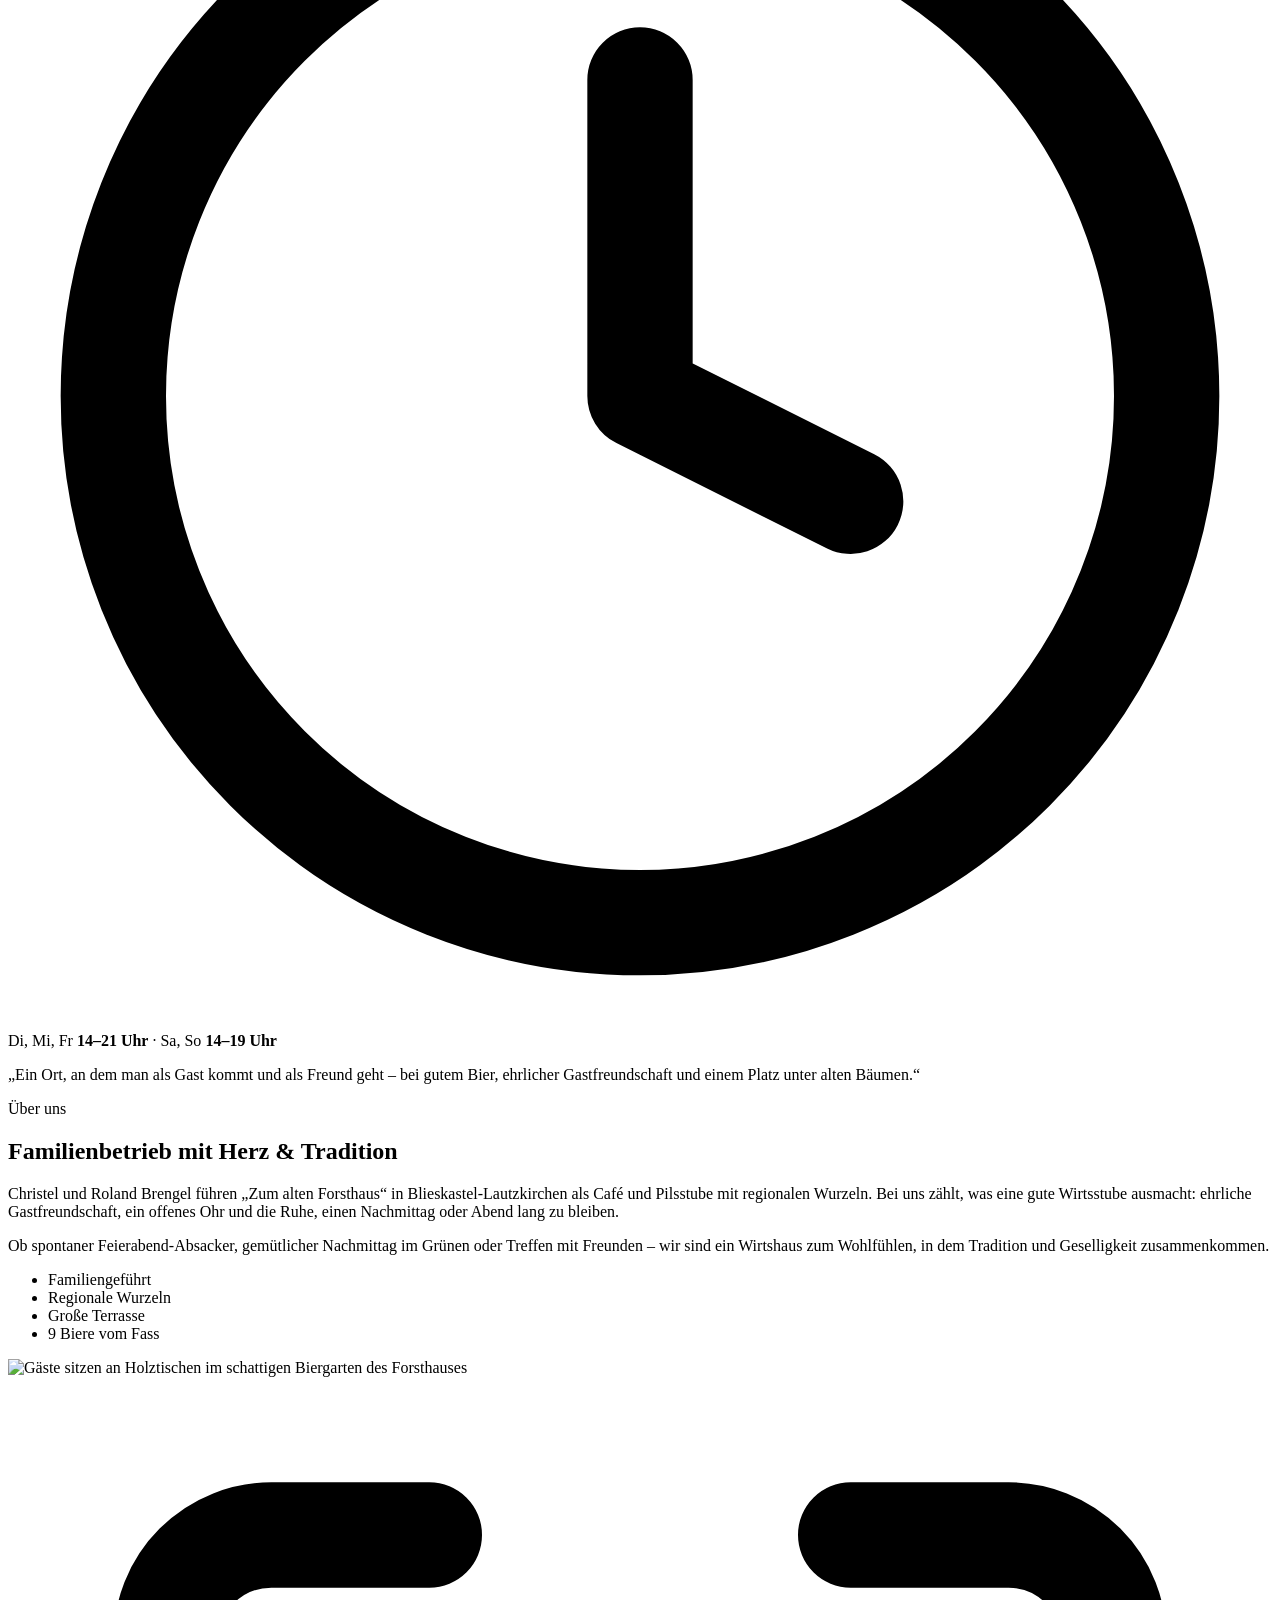
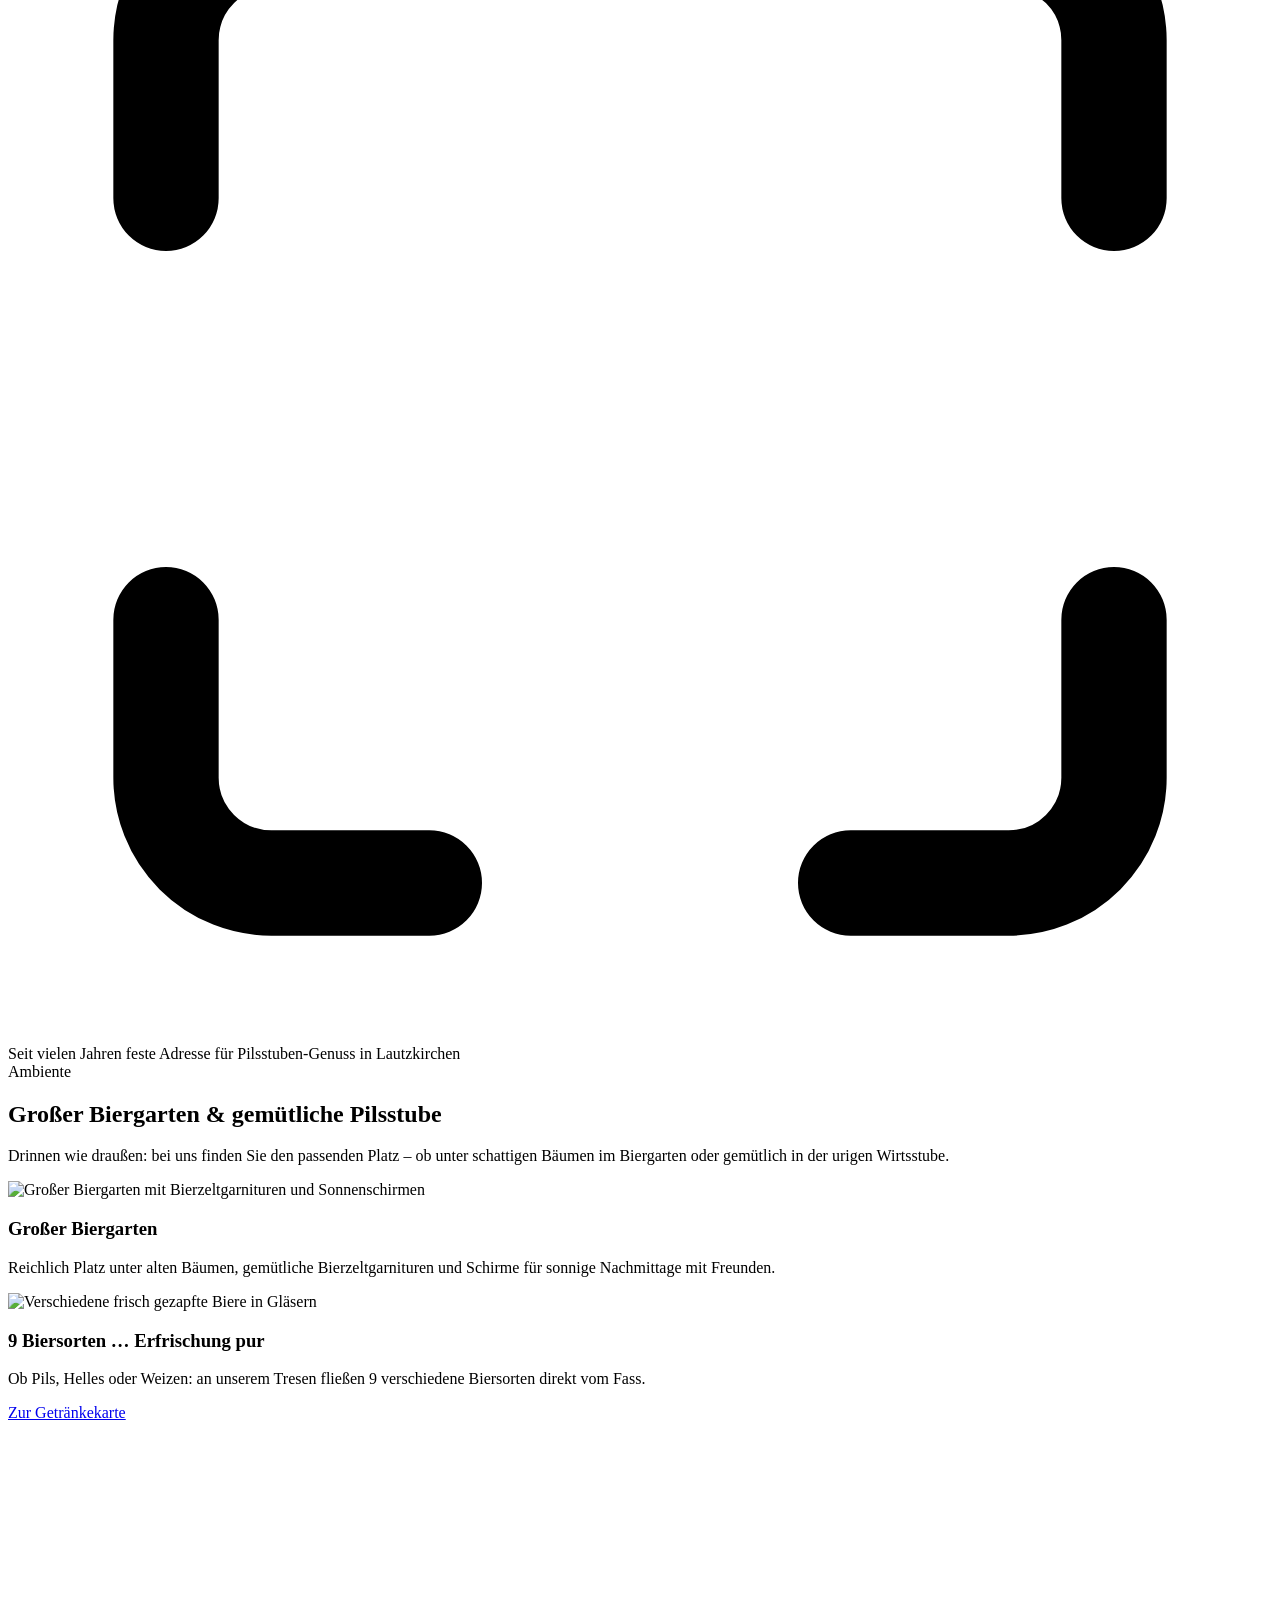
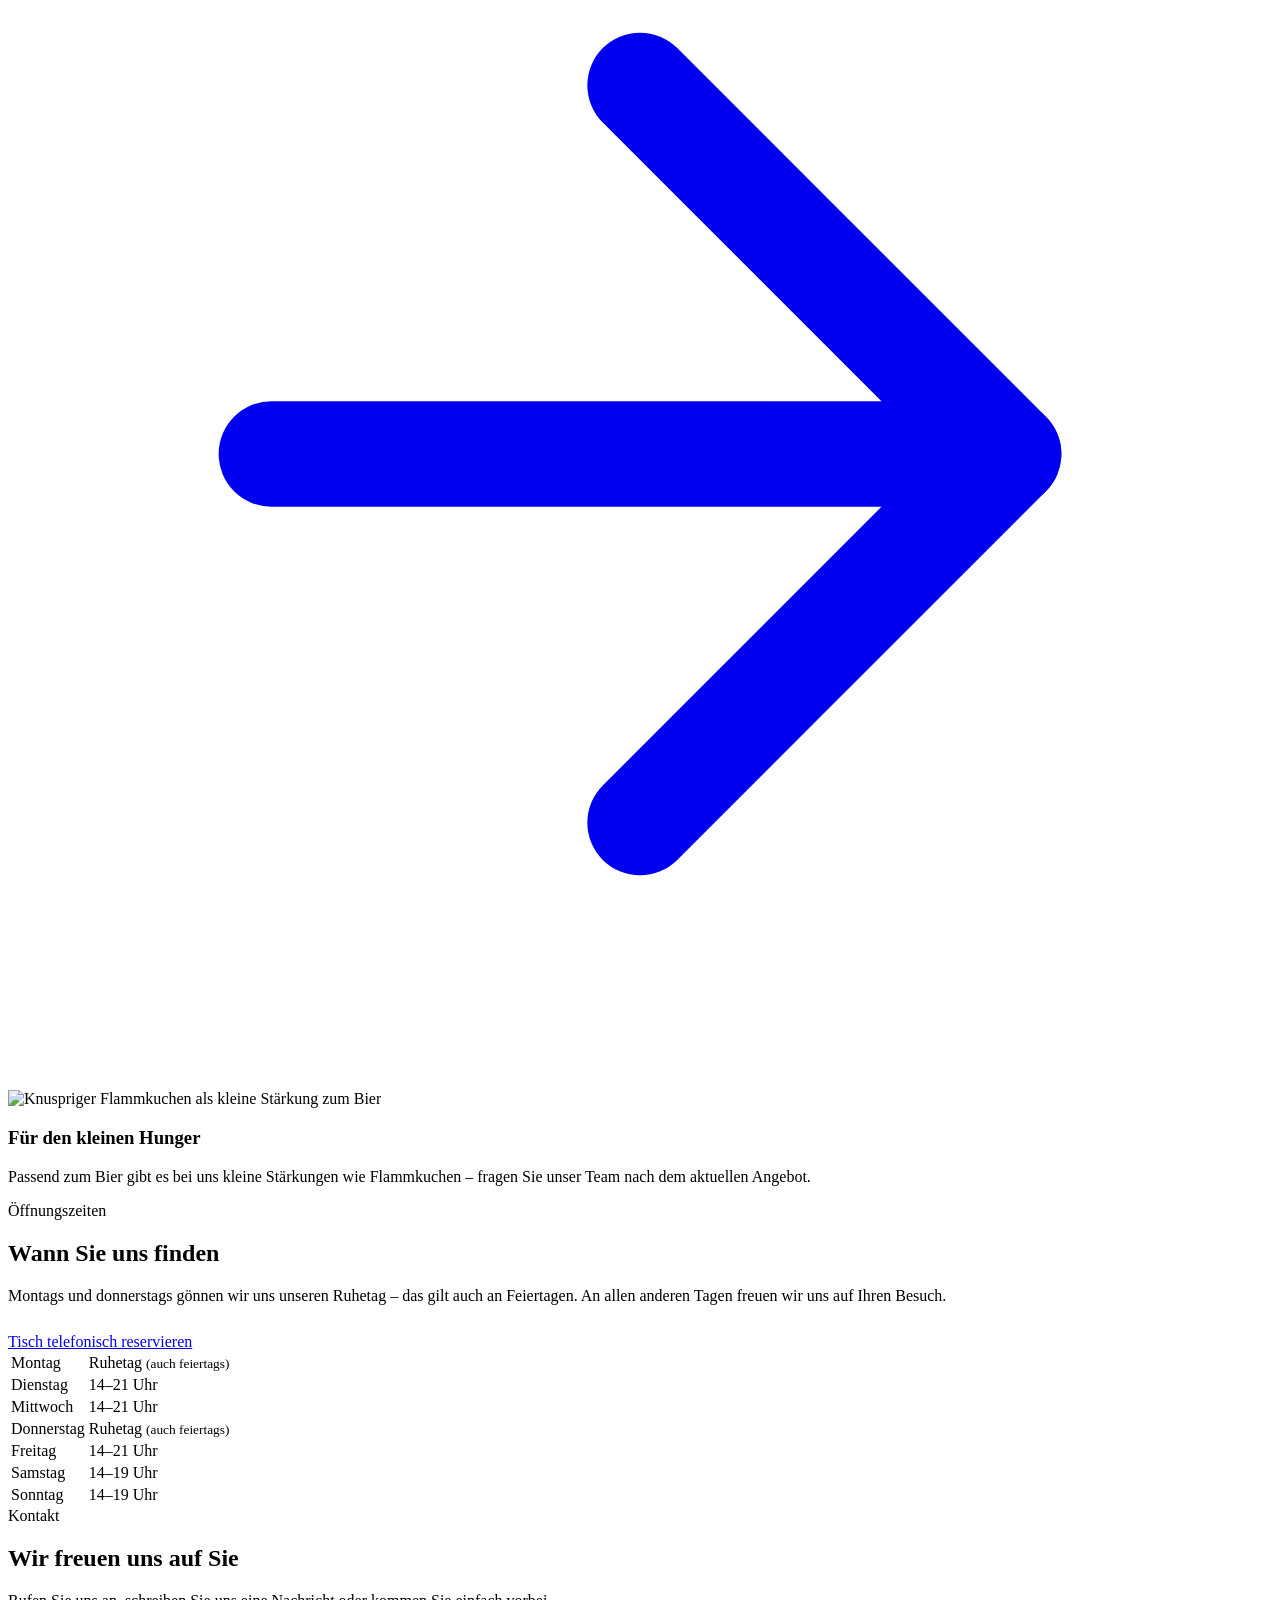
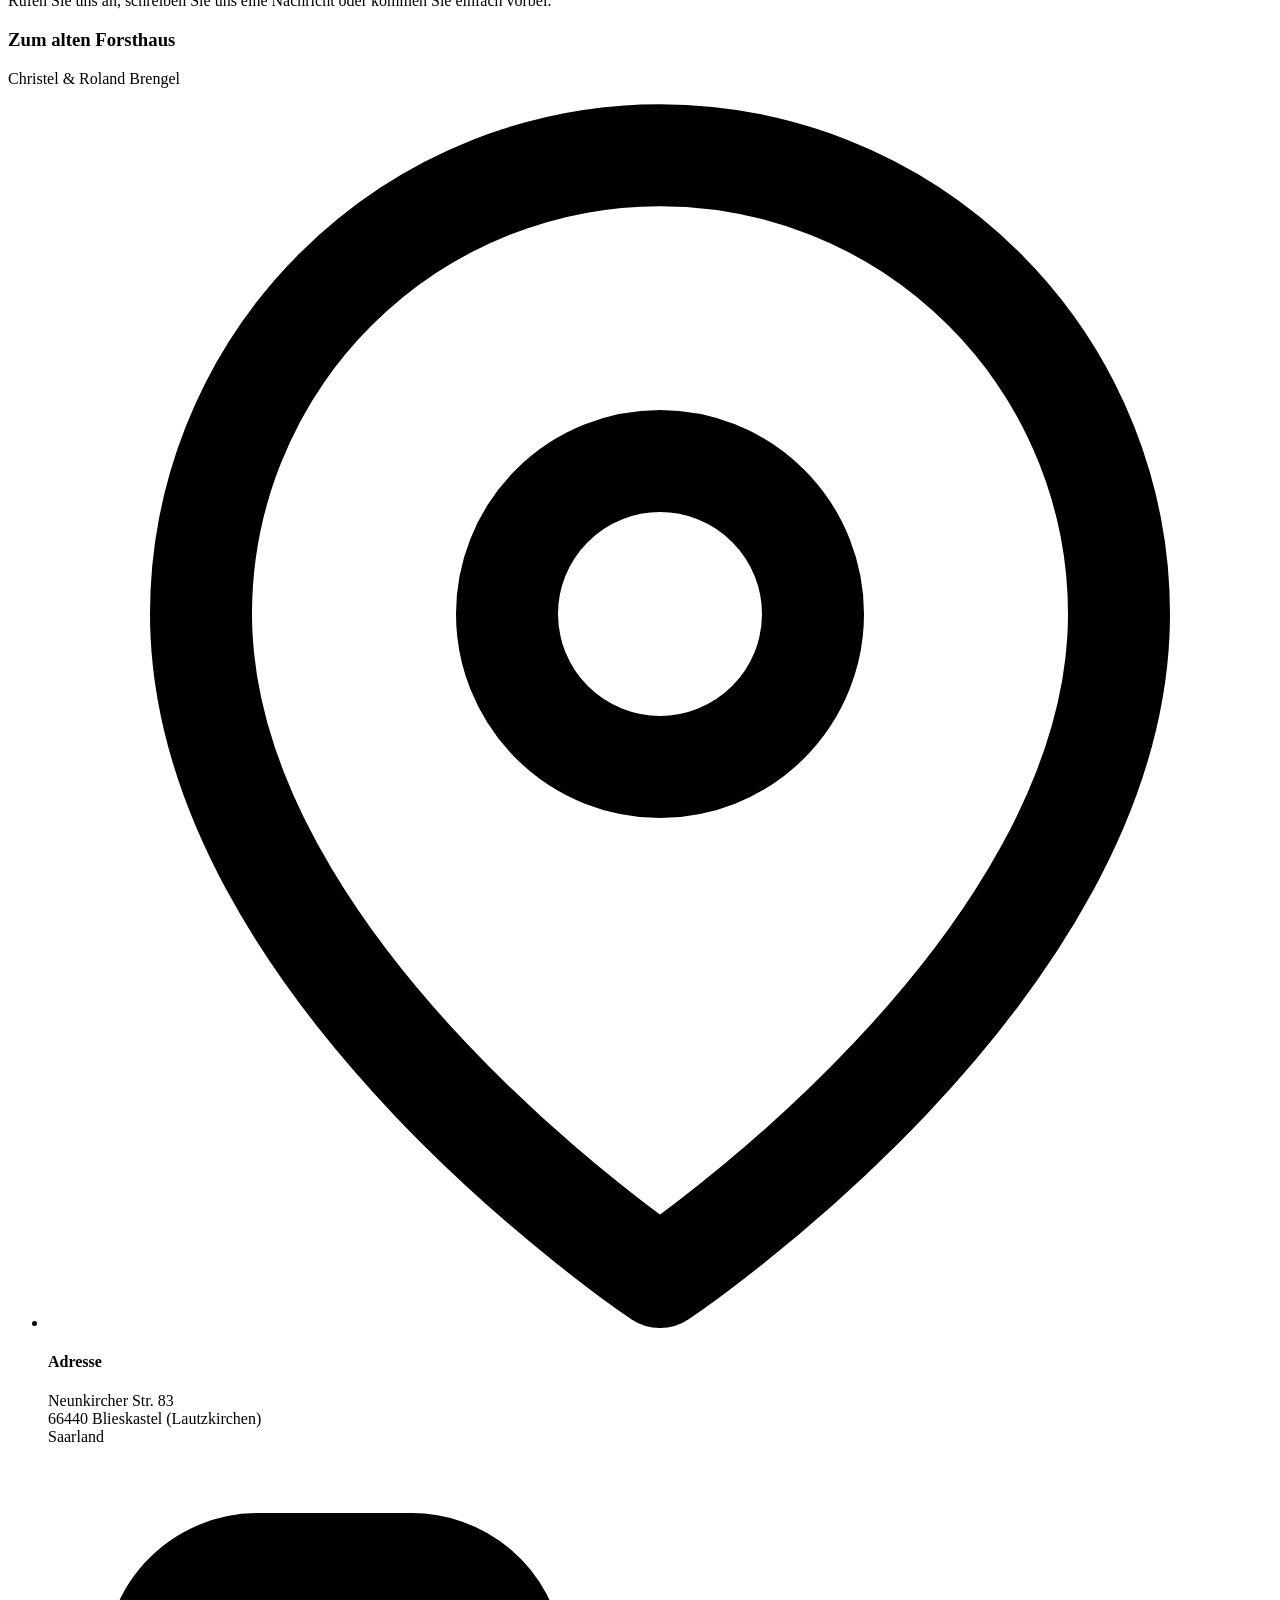
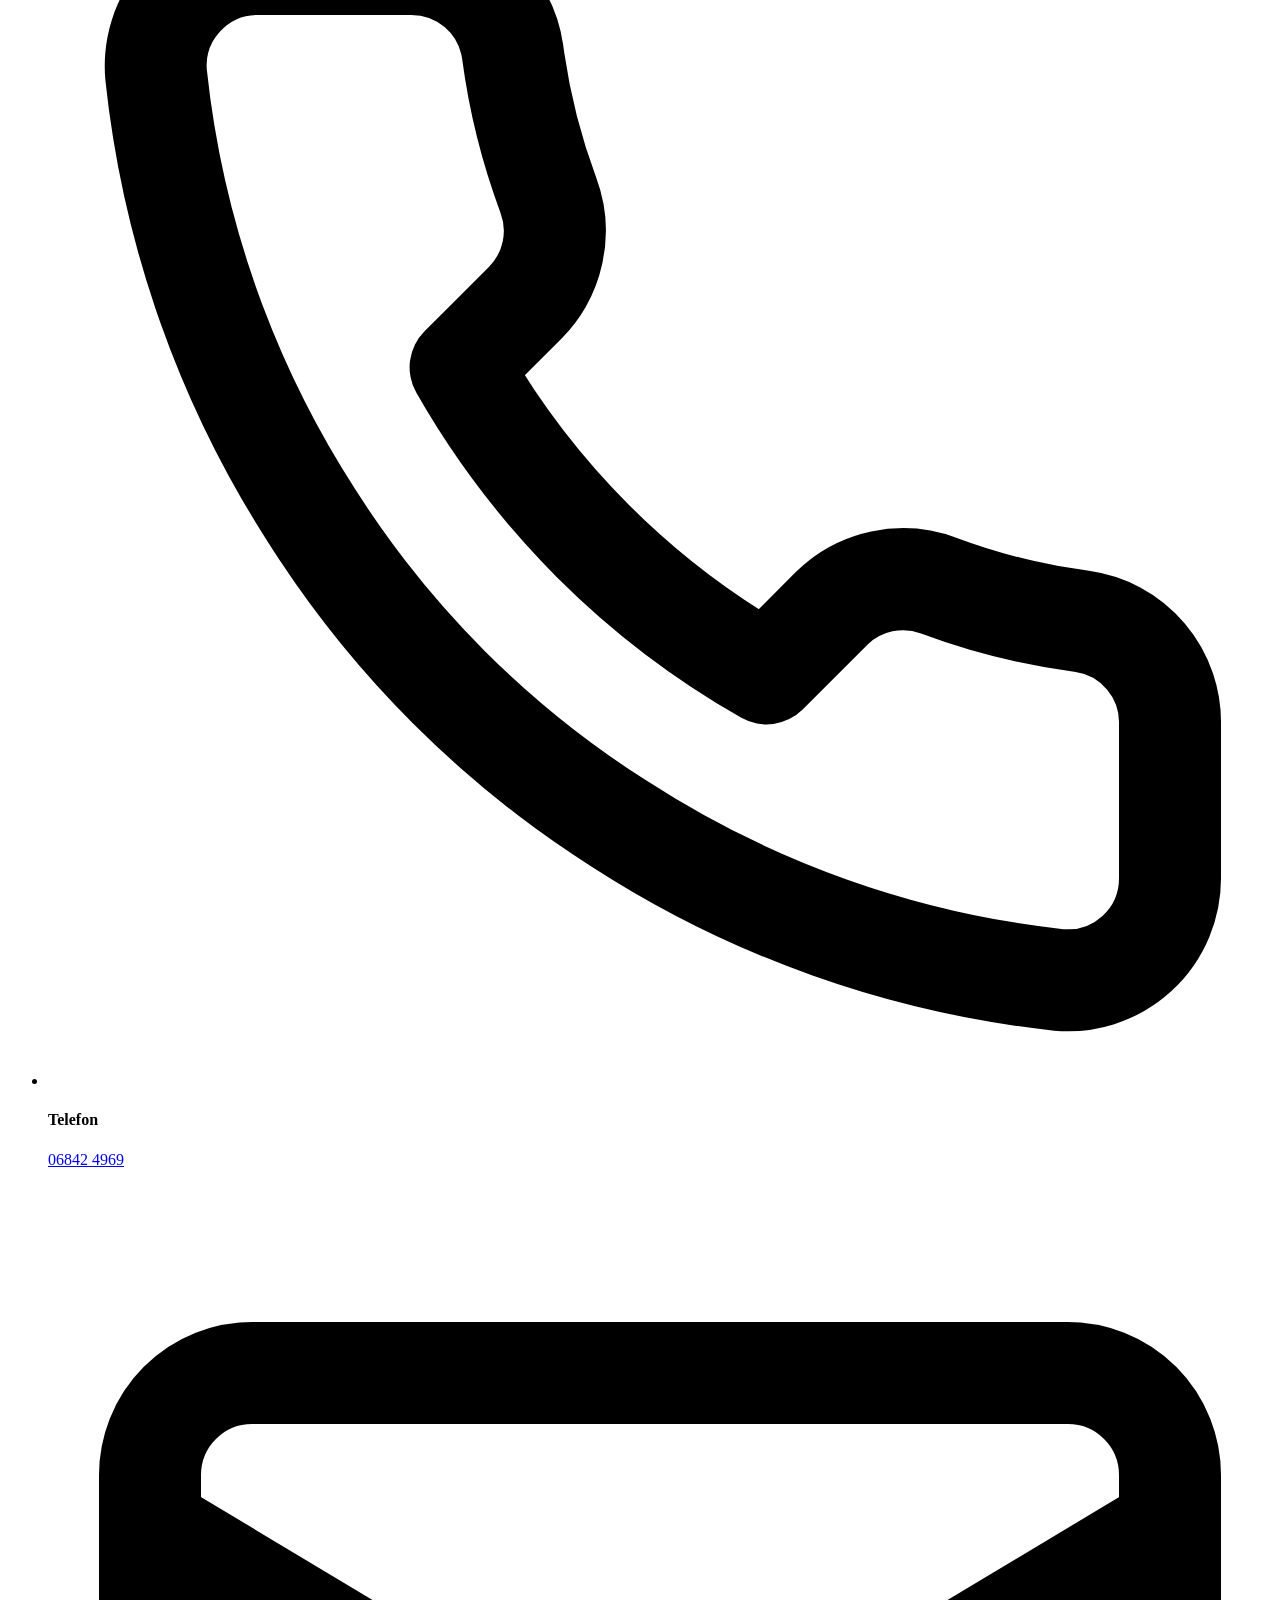
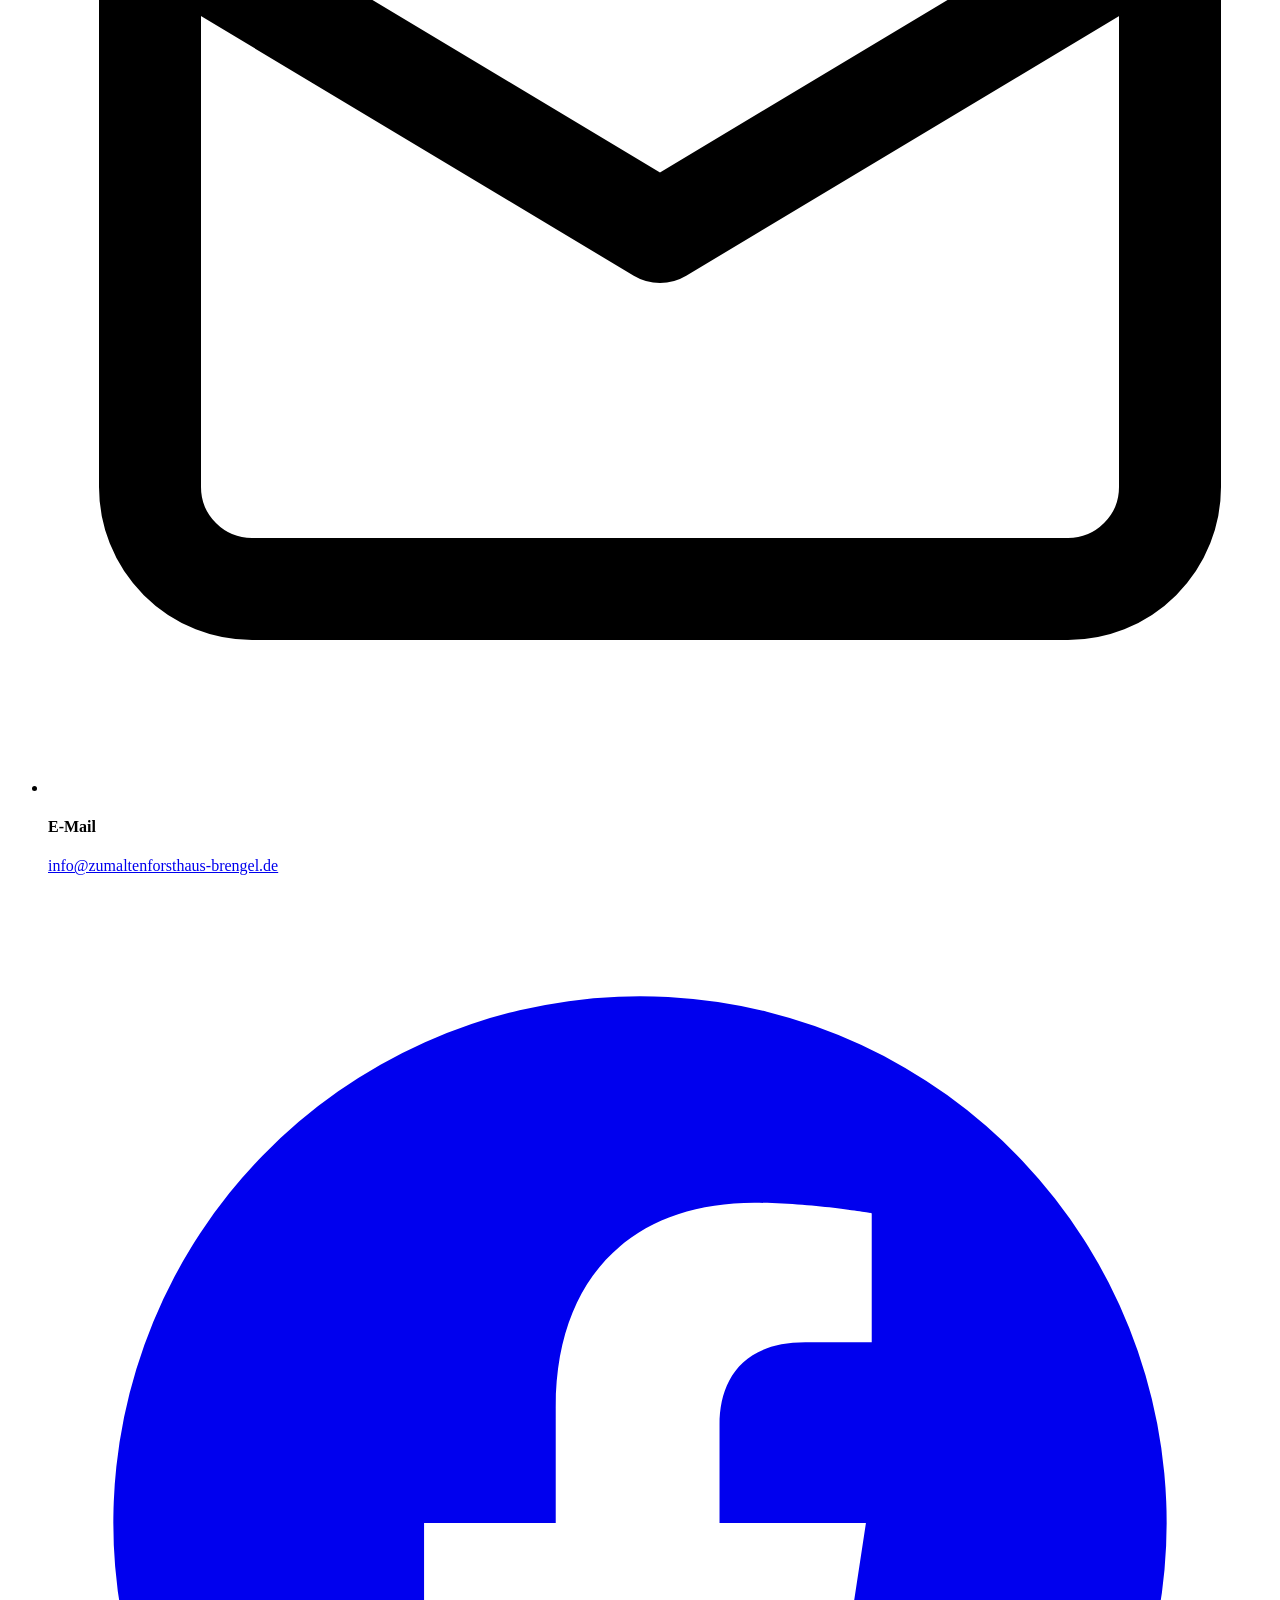
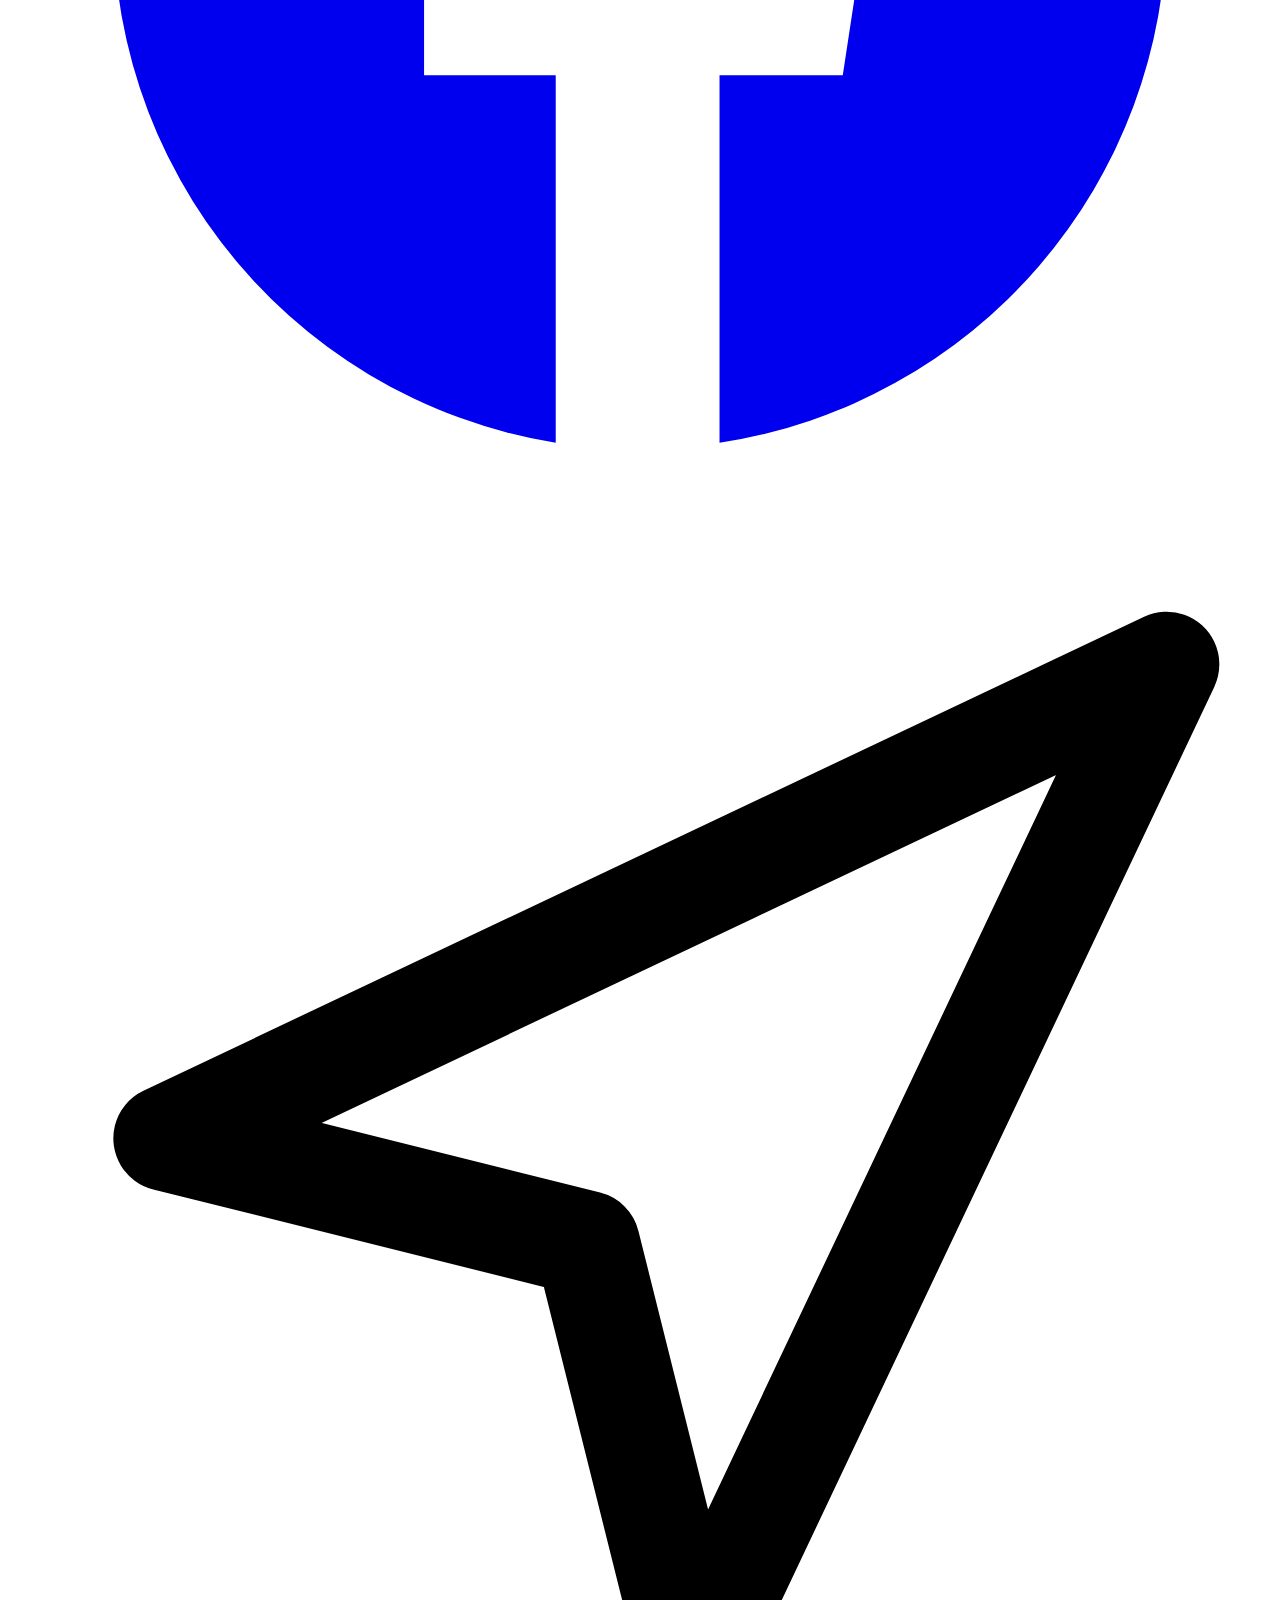
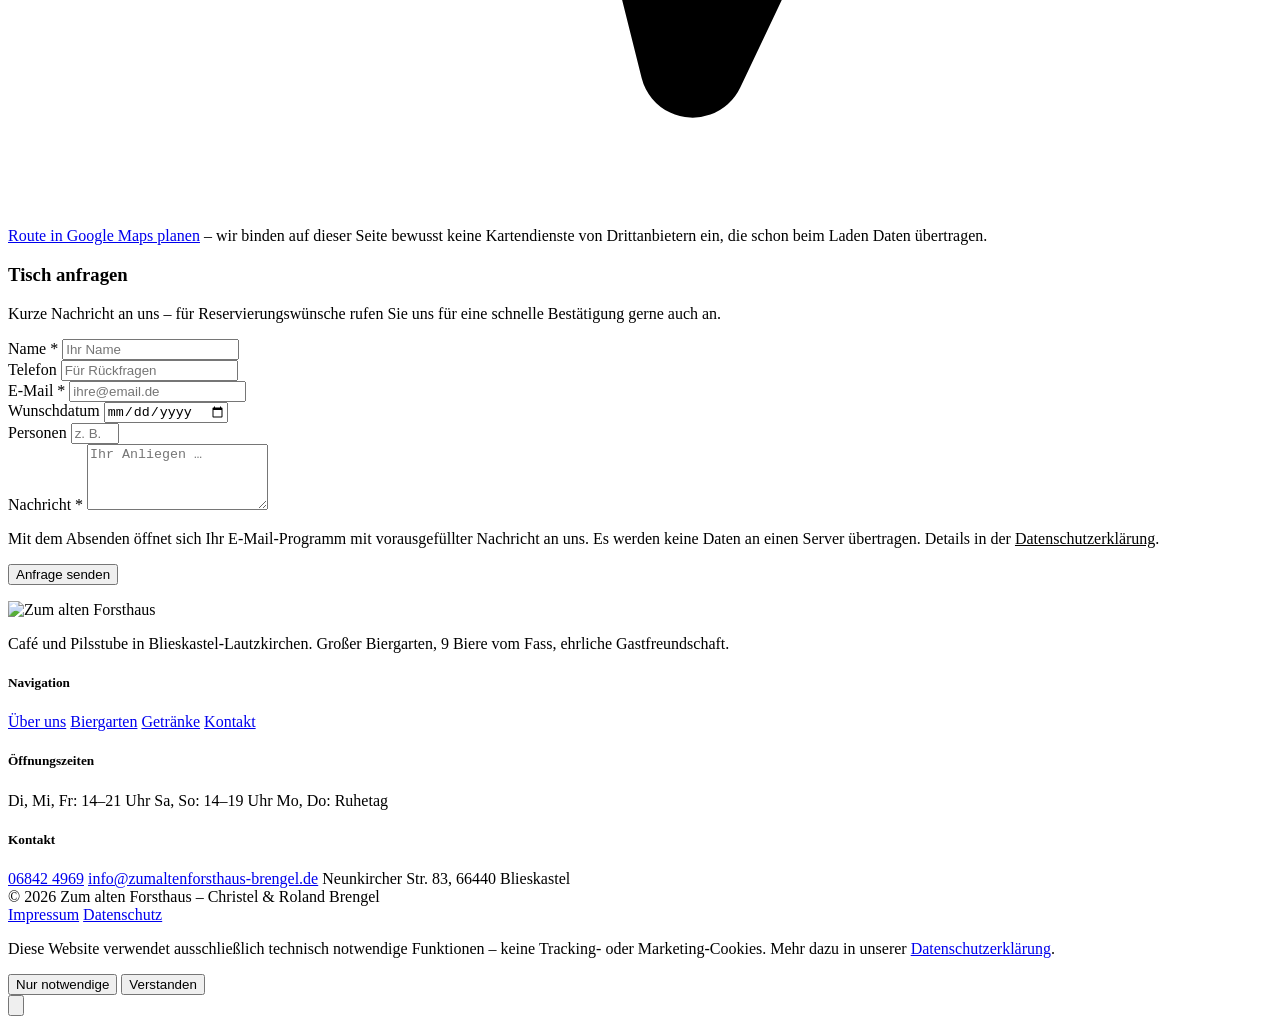
==== commit 317f1e9e: "Fix: srcset/imagesrcset-Pfade für GitHub-Pages-Präfix korrigiert Co-Authored-By: Claude Sonnet 5 <no" ====
--- a/index.html
+++ b/index.html
@@ -30,7 +30,7 @@
 <link rel="icon" type="image/png" sizes="32x32" href="/zum-alten-forsthaus-preview/assets/img/favicon-32.png">
 <link rel="apple-touch-icon" href="/zum-alten-forsthaus-preview/assets/img/favicon-180.png">
 <link rel="manifest" href="/zum-alten-forsthaus-preview/site.webmanifest">
-<link rel="preload" as="image" href="/zum-alten-forsthaus-preview/assets/img/biergarten-md.jpg" imagesrcset="/assets/img/biergarten-sm.jpg 600w, /assets/img/biergarten-md.jpg 960w" imagesizes="100vw">
+<link rel="preload" as="image" href="/zum-alten-forsthaus-preview/assets/img/biergarten-md.jpg" imagesrcset="/zum-alten-forsthaus-preview/assets/img/biergarten-sm.jpg 600w, /zum-alten-forsthaus-preview/assets/img/biergarten-md.jpg 960w" imagesizes="100vw">
 <link rel="preload" as="font" type="font/woff2" href="/zum-alten-forsthaus-preview/assets/fonts/inter-400.woff2" crossorigin>
 <link rel="stylesheet" href="/zum-alten-forsthaus-preview/assets/css/style.css">
 
@@ -115,7 +115,7 @@
   <section class="hero">
     <div class="hero-media">
       <img src="/zum-alten-forsthaus-preview/assets/img/biergarten-md.jpg"
-           srcset="/assets/img/biergarten-sm.jpg 600w, /assets/img/biergarten-md.jpg 960w"
+           srcset="/zum-alten-forsthaus-preview/assets/img/biergarten-sm.jpg 600w, /zum-alten-forsthaus-preview/assets/img/biergarten-md.jpg 960w"
            sizes="100vw"
            width="960" height="720"
            alt="Sonniger Biergarten mit rustikalen Holzbänken und Sonnenschirmen im Café Zum alten Forsthaus"
@@ -166,7 +166,7 @@
       </div>
       <div class="feature-media">
         <img src="/zum-alten-forsthaus-preview/assets/img/biergarten-md.jpg"
-             srcset="/assets/img/biergarten-sm.jpg 600w, /assets/img/biergarten-md.jpg 960w"
+             srcset="/zum-alten-forsthaus-preview/assets/img/biergarten-sm.jpg 600w, /zum-alten-forsthaus-preview/assets/img/biergarten-md.jpg 960w"
              sizes="(max-width: 980px) 100vw, 45vw"
              width="960" height="720" loading="lazy"
              alt="Gäste sitzen an Holztischen im schattigen Biergarten des Forsthauses">
@@ -189,7 +189,7 @@
       <div class="offer-grid">
         <article class="offer-card">
           <div class="offer-media">
-            <img src="/zum-alten-forsthaus-preview/assets/img/biergarten-sm.jpg" srcset="/assets/img/biergarten-sm.jpg 600w, /assets/img/biergarten-md.jpg 960w" sizes="(max-width: 760px) 100vw, 33vw" width="600" height="450" loading="lazy" alt="Großer Biergarten mit Bierzeltgarnituren und Sonnenschirmen">
+            <img src="/zum-alten-forsthaus-preview/assets/img/biergarten-sm.jpg" srcset="/zum-alten-forsthaus-preview/assets/img/biergarten-sm.jpg 600w, /zum-alten-forsthaus-preview/assets/img/biergarten-md.jpg 960w" sizes="(max-width: 760px) 100vw, 33vw" width="600" height="450" loading="lazy" alt="Großer Biergarten mit Bierzeltgarnituren und Sonnenschirmen">
           </div>
           <div class="offer-body">
             <h3>Großer Biergarten</h3>
@@ -198,7 +198,7 @@
         </article>
         <article class="offer-card">
           <div class="offer-media">
-            <img src="/zum-alten-forsthaus-preview/assets/img/bier-lg.jpg" srcset="/assets/img/bier-sm.jpg 480w, /assets/img/bier-lg.jpg 500w" sizes="(max-width: 760px) 100vw, 33vw" width="500" height="375" loading="lazy" alt="Verschiedene frisch gezapfte Biere in Gläsern">
+            <img src="/zum-alten-forsthaus-preview/assets/img/bier-lg.jpg" srcset="/zum-alten-forsthaus-preview/assets/img/bier-sm.jpg 480w, /zum-alten-forsthaus-preview/assets/img/bier-lg.jpg 500w" sizes="(max-width: 760px) 100vw, 33vw" width="500" height="375" loading="lazy" alt="Verschiedene frisch gezapfte Biere in Gläsern">
           </div>
           <div class="offer-body">
             <h3>9 Biersorten … Erfrischung pur</h3>
@@ -210,7 +210,7 @@
         </article>
         <article class="offer-card">
           <div class="offer-media">
-            <img src="/zum-alten-forsthaus-preview/assets/img/flammkuchen-lg.jpg" srcset="/assets/img/flammkuchen-sm.jpg 480w, /assets/img/flammkuchen-lg.jpg 500w" sizes="(max-width: 760px) 100vw, 33vw" width="500" height="375" loading="lazy" alt="Knuspriger Flammkuchen als kleine Stärkung zum Bier">
+            <img src="/zum-alten-forsthaus-preview/assets/img/flammkuchen-lg.jpg" srcset="/zum-alten-forsthaus-preview/assets/img/flammkuchen-sm.jpg 480w, /zum-alten-forsthaus-preview/assets/img/flammkuchen-lg.jpg 500w" sizes="(max-width: 760px) 100vw, 33vw" width="500" height="375" loading="lazy" alt="Knuspriger Flammkuchen als kleine Stärkung zum Bier">
           </div>
           <div class="offer-body">
             <h3>Für den kleinen Hunger</h3>
